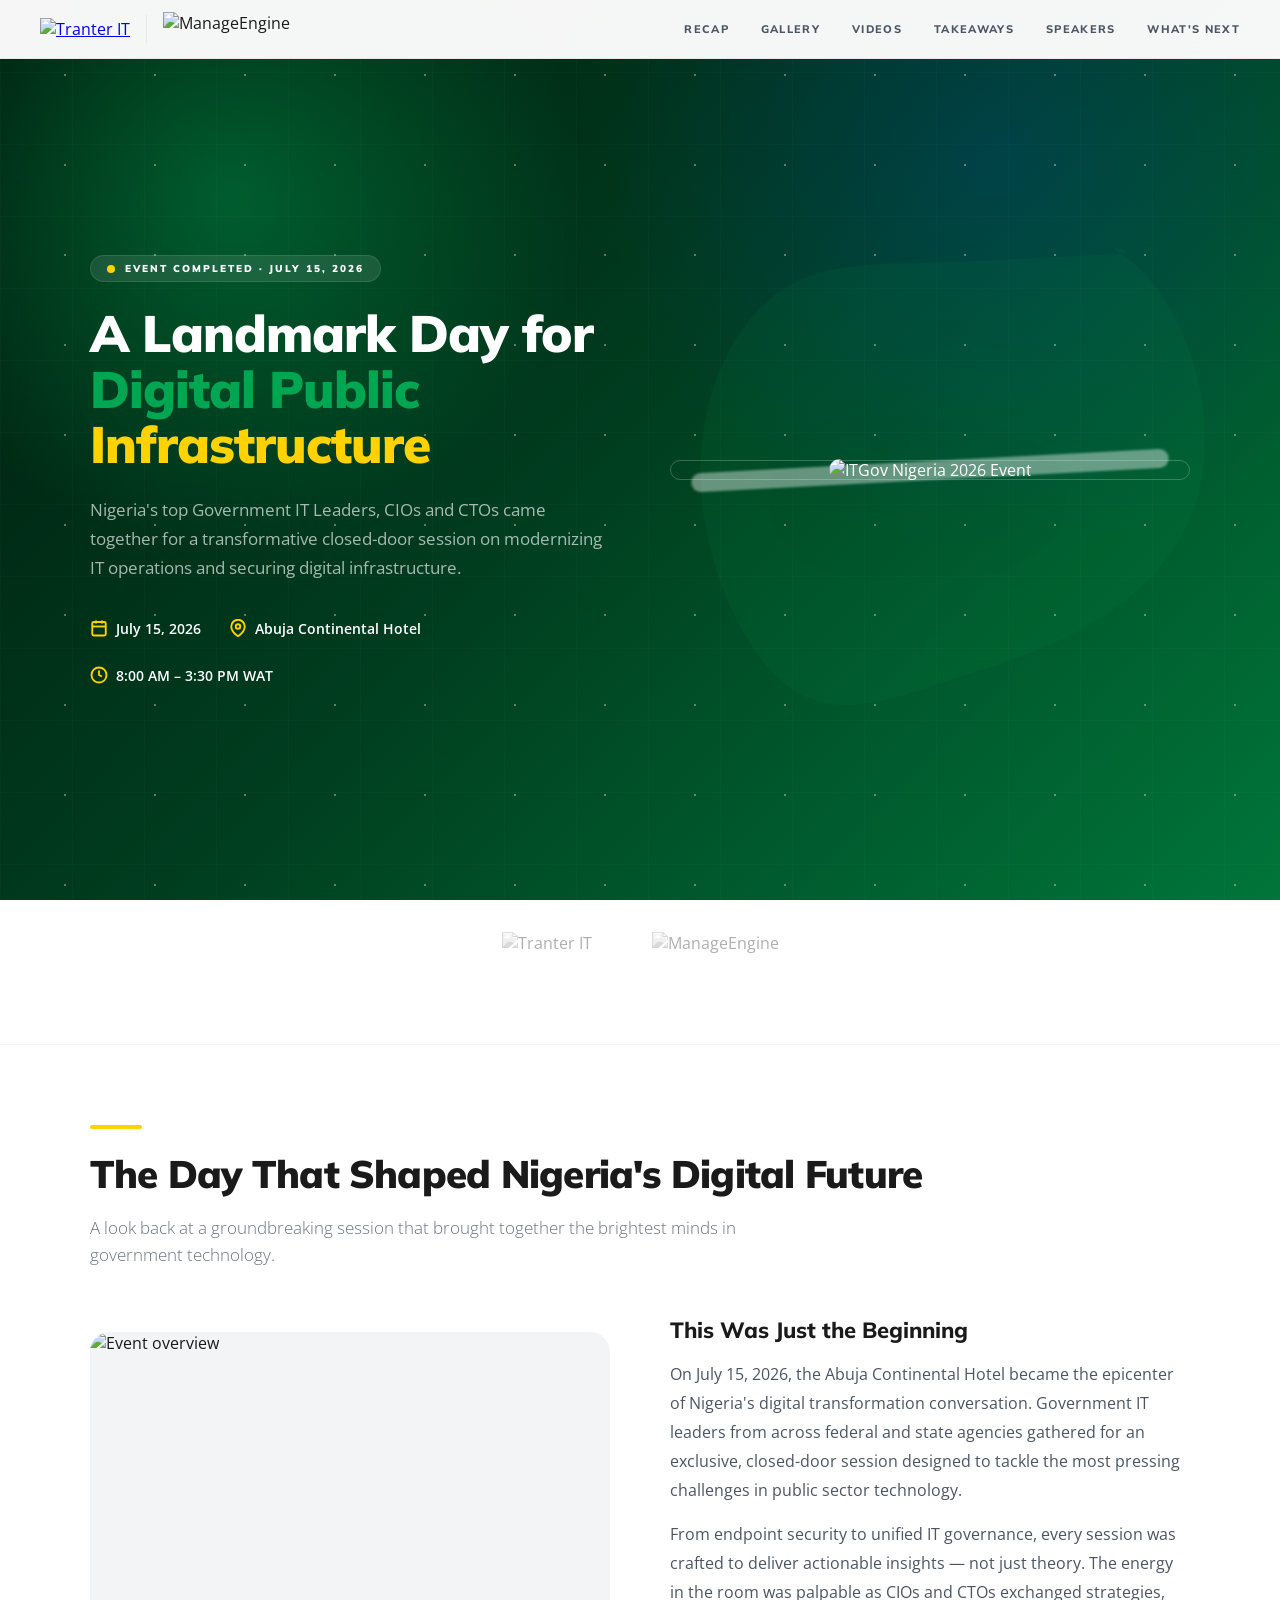
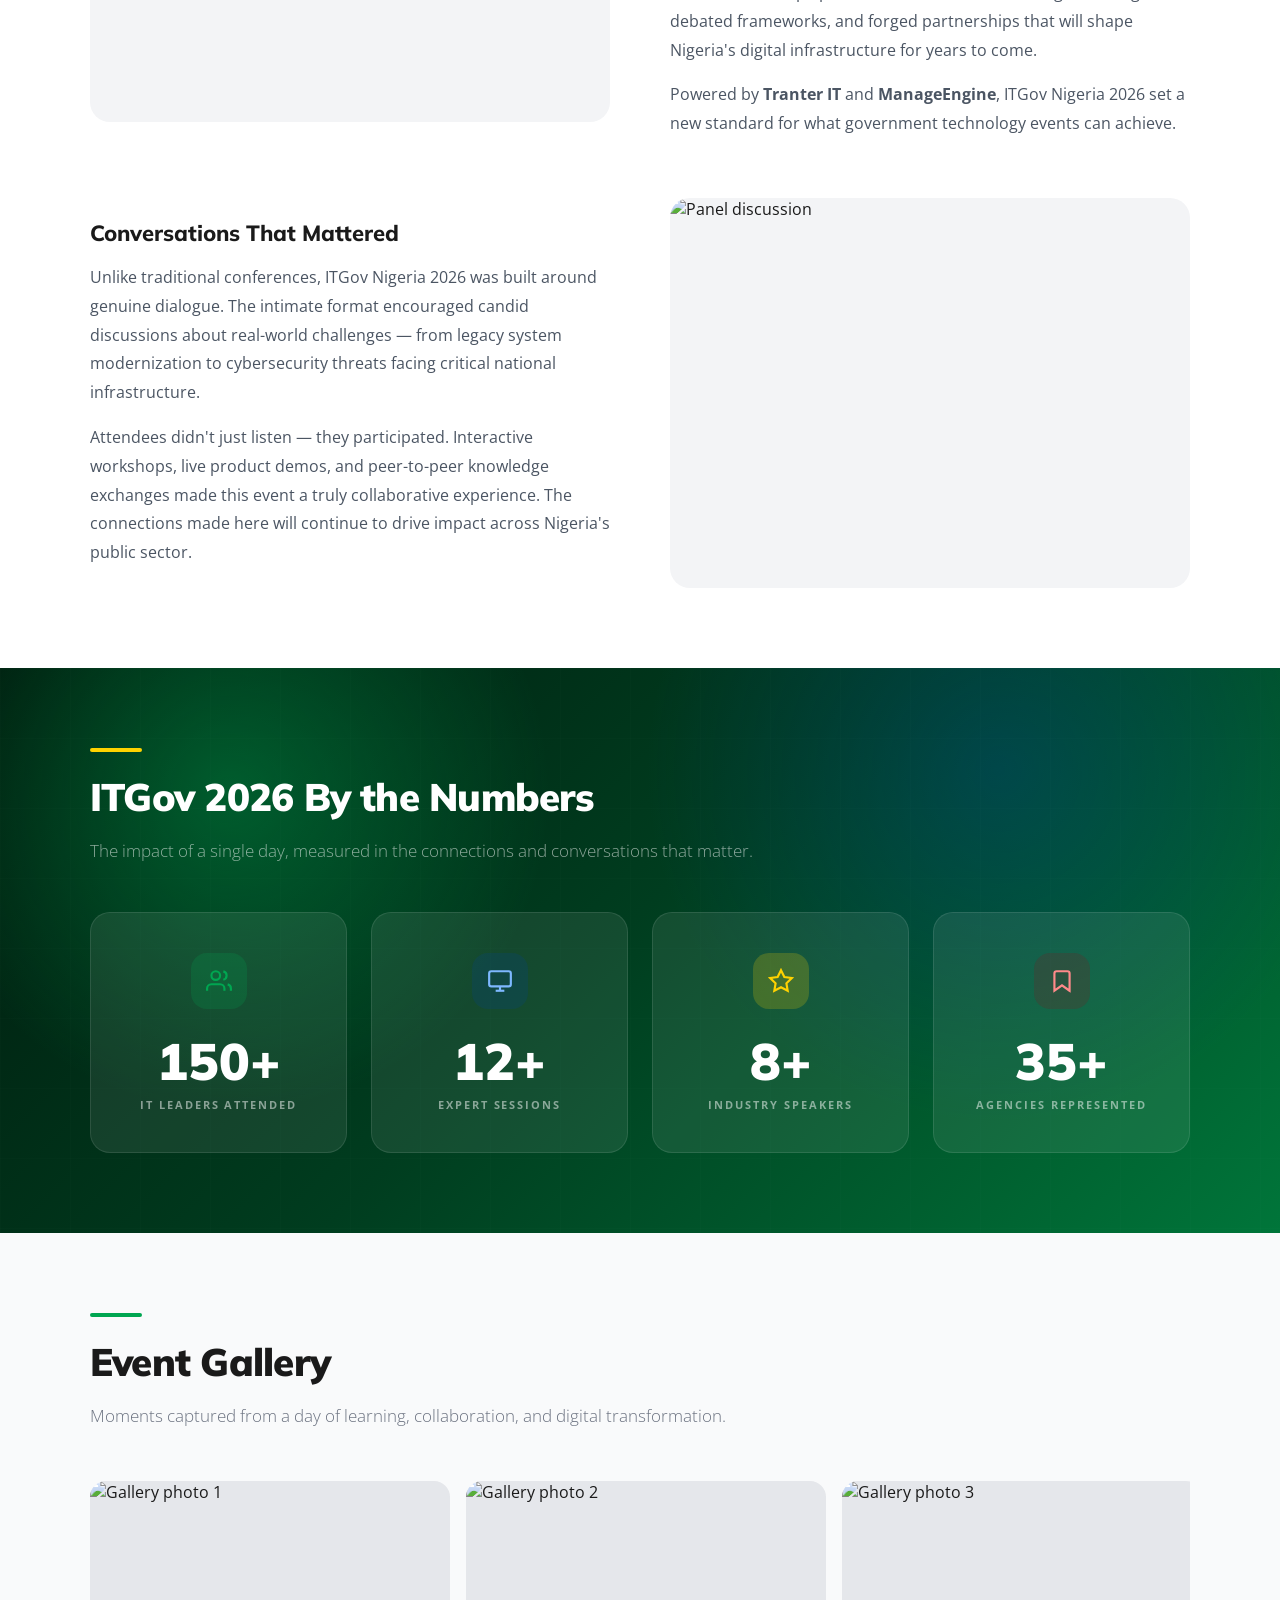
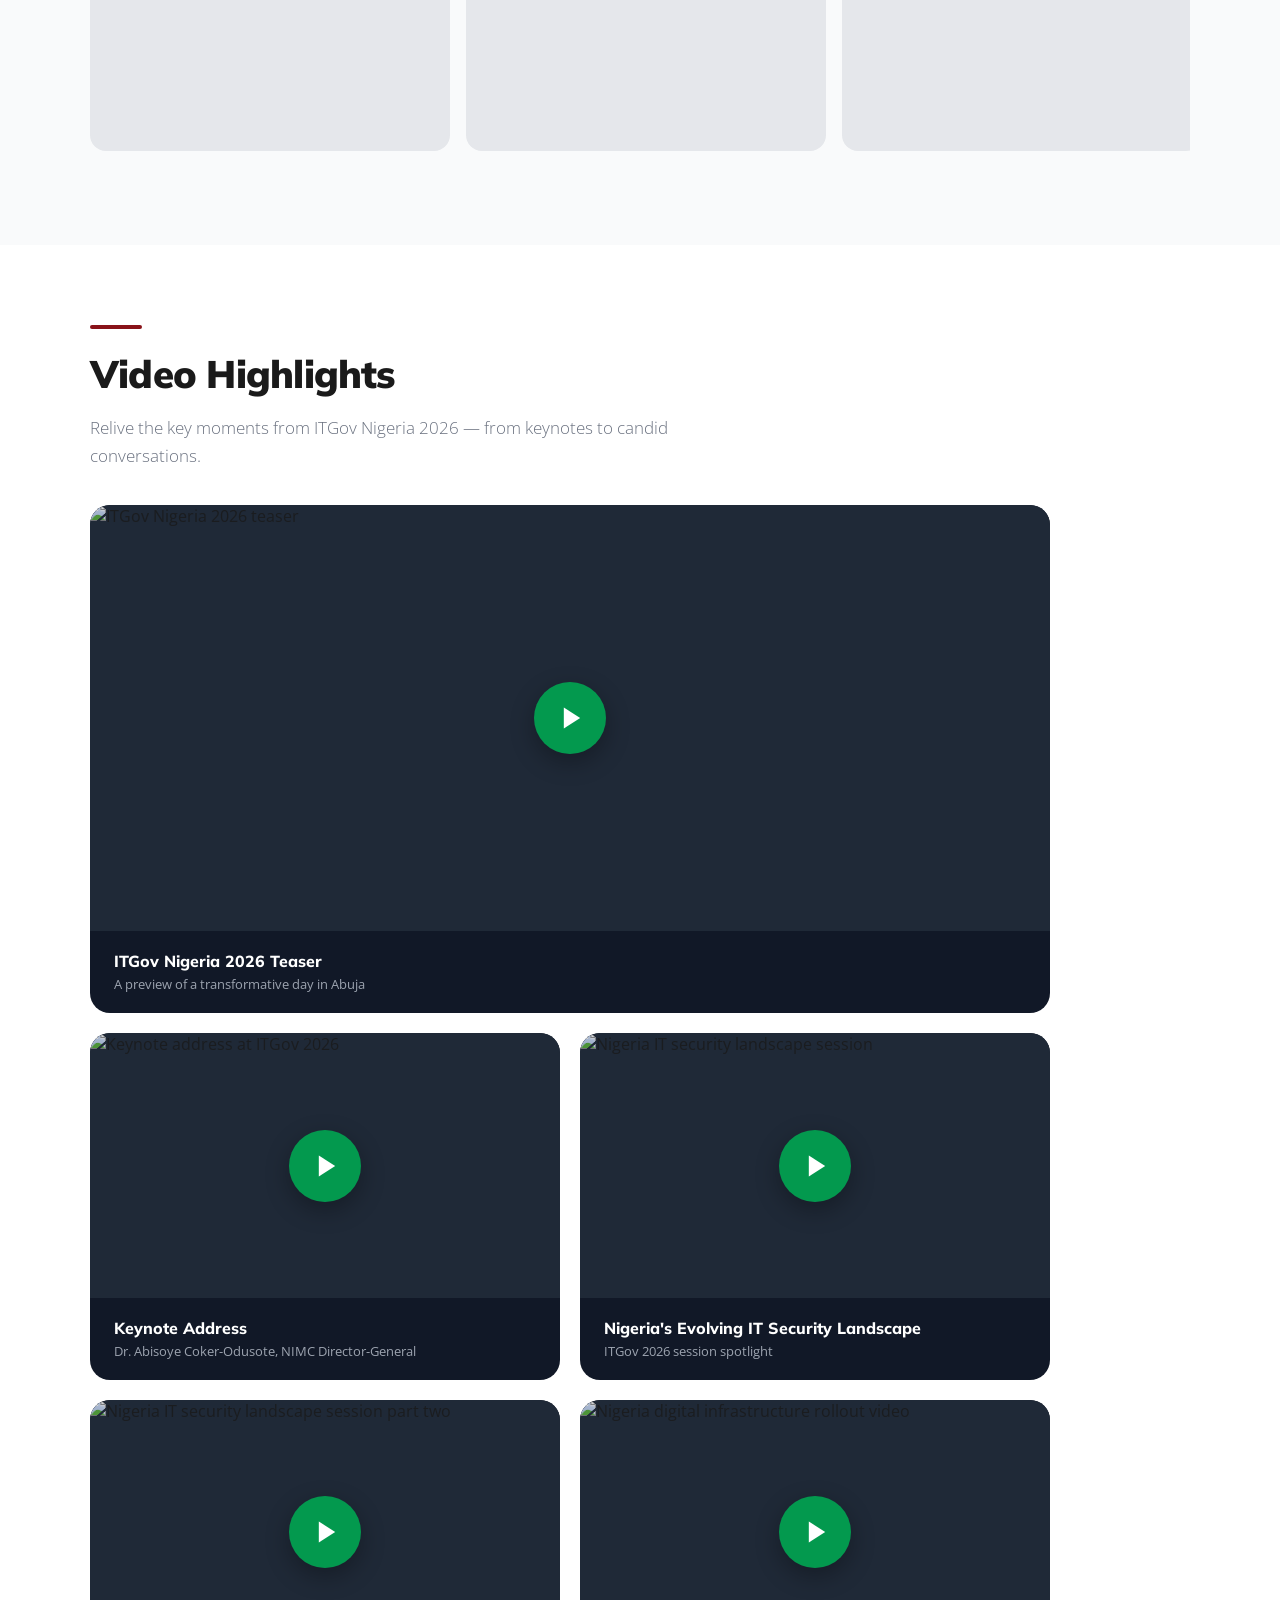
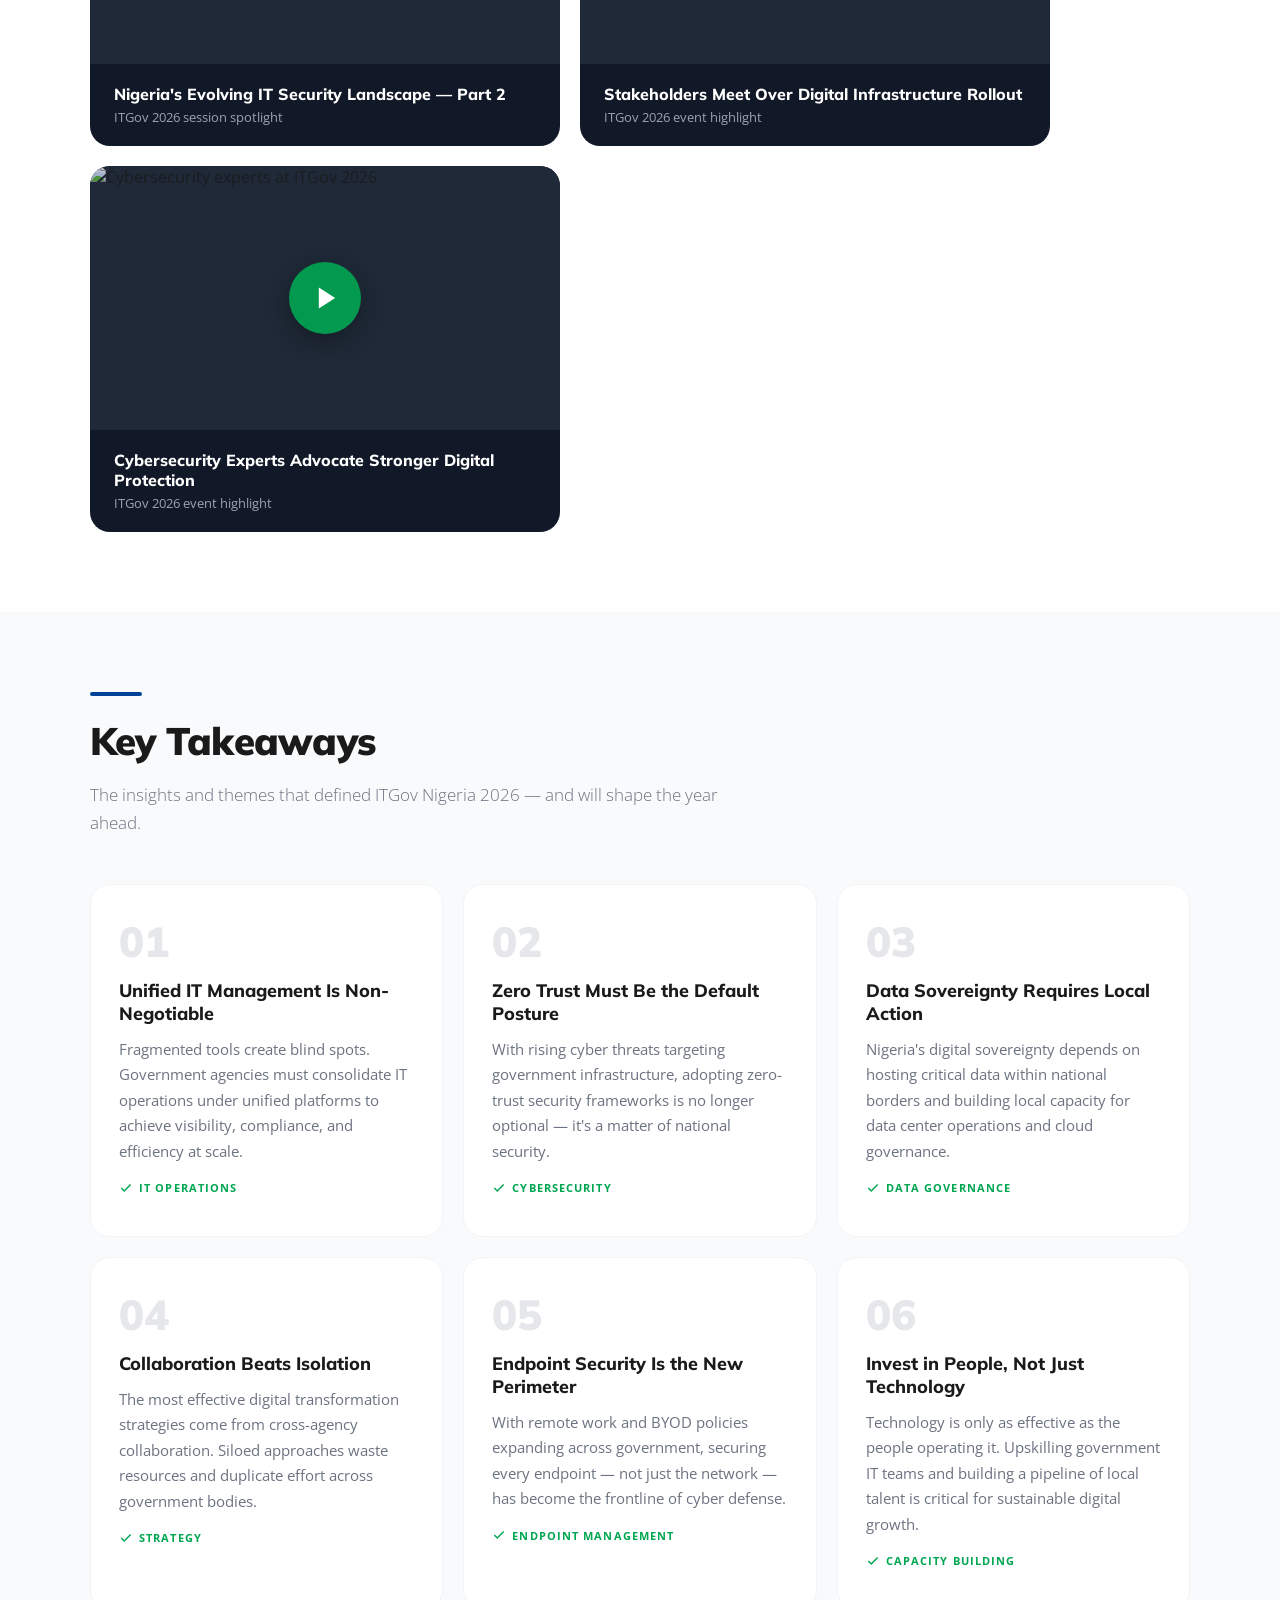
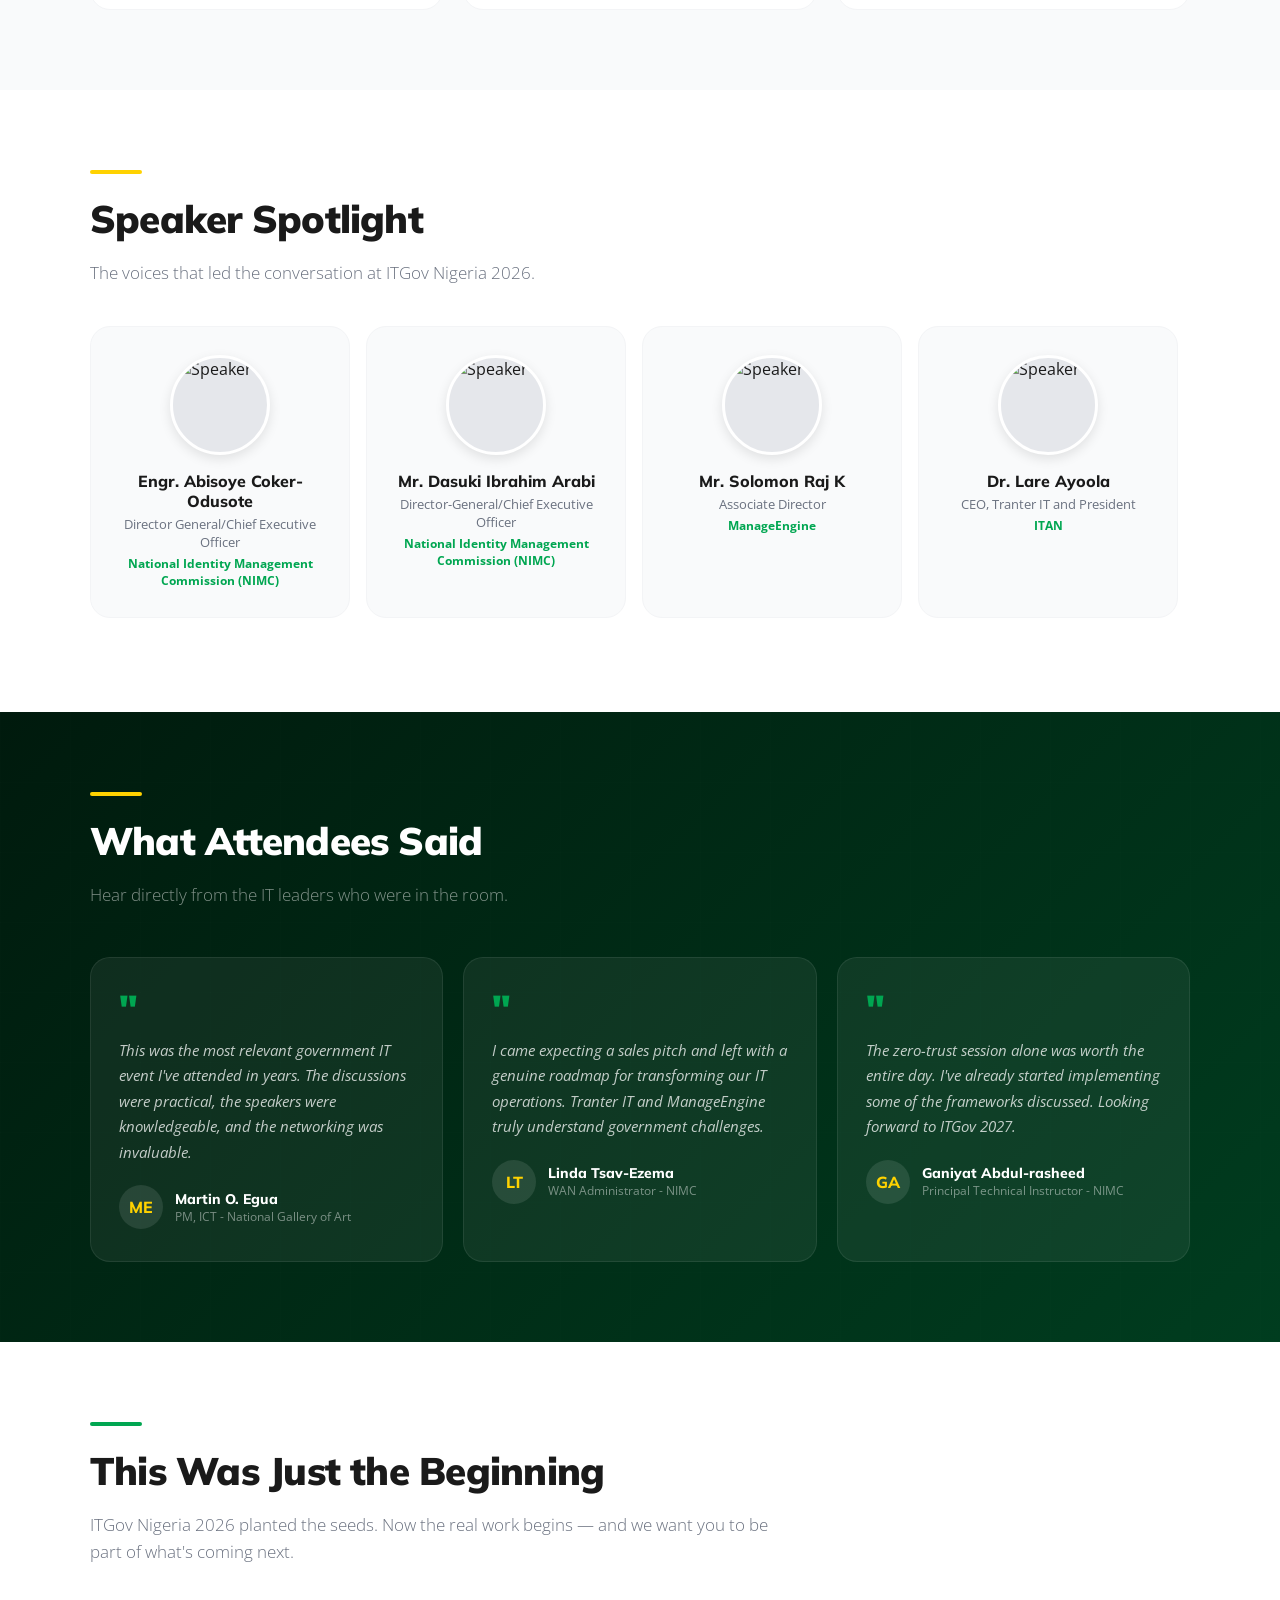
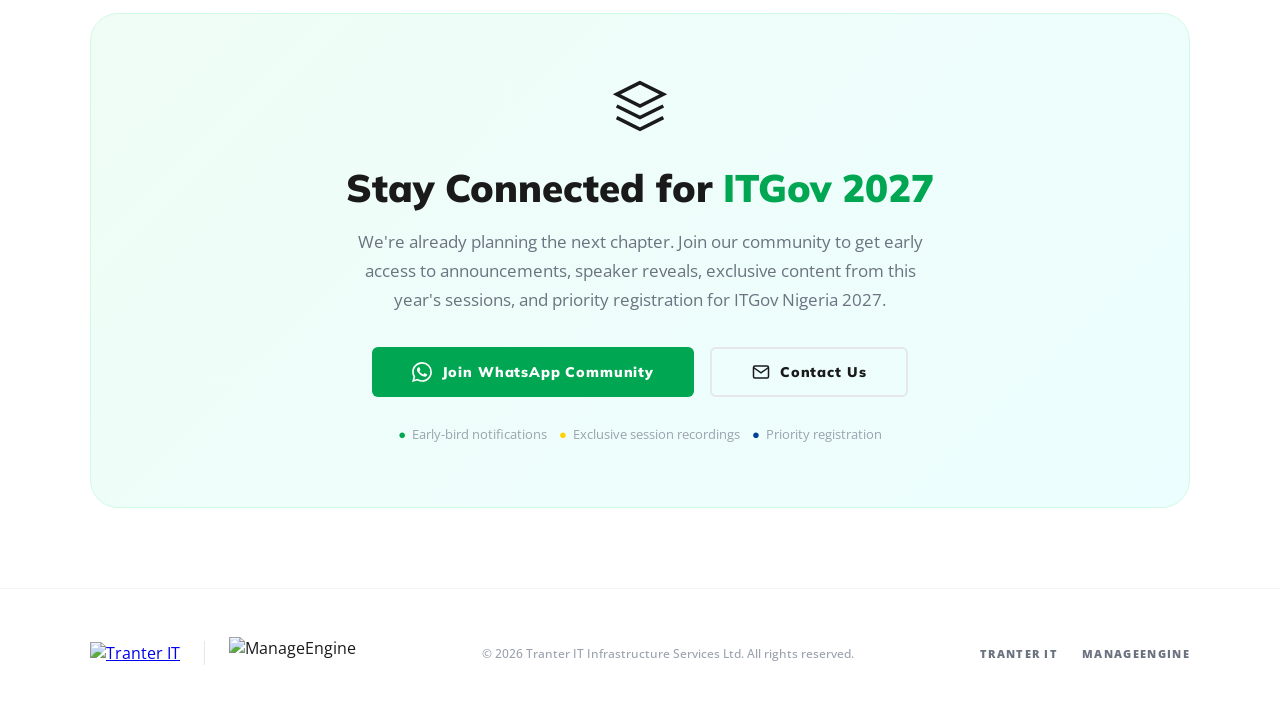
==== index.html @ 6d79cbfc "Update ITGov recap page interactions and responsive layout" ====
<!DOCTYPE html>
<html lang="en">
<head>
    <meta charset="UTF-8">
    <meta name="viewport" content="width=device-width, initial-scale=1.0">
    <title>ITGov Nigeria 2026 — Post-Event Recap | Tranter IT</title>
    <script src="https://cdn.tailwindcss.com"></script>
    <link href="https://fonts.googleapis.com/css2?family=Mulish:wght@300;400;500;600;700;800;900&family=Open+Sans:wght@300;400;600;700&display=swap" rel="stylesheet">
    <style>
        :root {
            --tranter-green: #00A651;
            --tranter-red: #891219;
            --me-blue: #004297;
            --me-yellow: #FFD200;
            --text-dark: #1A1A1A;
            --text-gray: #4B5563;
            --bg-white: #FFFFFF;
        }
        * { box-sizing: border-box; margin: 0; padding: 0; }
        body { font-family: 'Open Sans', sans-serif; background: #fff; color: #1A1A1A; scroll-behavior: smooth; }
        h1,h2,h3,h4,.font-mulish { font-family: 'Mulish', sans-serif; }

        /* NAV */
        .glass-nav { background: rgba(255,255,255,0.96); backdrop-filter: blur(12px); border-bottom: 1px solid rgba(0,0,0,0.06); position: fixed; top: 0; width: 100%; z-index: 50; padding: 12px 40px; display: flex; justify-content: space-between; align-items: center; }
        .nav-logo { display: flex; align-items: center; gap: 16px; }
        .nav-logo img { height: 34px; object-fit: contain; }
        .nav-logo .divider { width: 1px; height: 28px; background: #e5e7eb; }
        .nav-links { display: flex; align-items: center; gap: 32px; }
        .nav-links a { font-family: 'Mulish', sans-serif; font-weight: 800; font-size: 11px; letter-spacing: 0.12em; text-transform: uppercase; color: #4b5563; text-decoration: none; transition: color 0.2s; }
        .nav-links a:hover { color: #00A651; }

        /* HERO */
        .hero { 
            background:
                radial-gradient(circle at 18% 22%, rgba(0,166,81,0.42) 0, rgba(0,166,81,0) 28%),
                radial-gradient(circle at 78% 18%, rgba(0,66,151,0.32) 0, rgba(0,66,151,0) 32%),
                linear-gradient(135deg, #001a0d 0%, #003d1f 48%, #00A651 145%);
            color: #fff; min-height: 100vh; display: flex; align-items: center; padding: 120px 40px 80px; position: relative; overflow: hidden; 
        }
        .hero::after {
            content: "";
            position: absolute;
            inset: 0;
            pointer-events: none;
            opacity: 0.38;
            background-image:
                radial-gradient(circle, rgba(255,255,255,0.9) 1px, transparent 1.5px),
                linear-gradient(rgba(255,255,255,0.05) 1px, transparent 1px),
                linear-gradient(90deg, rgba(255,255,255,0.05) 1px, transparent 1px);
            background-size: 90px 90px, 72px 72px, 72px 72px;
            background-position: 20px 30px, 0 0, 0 0;
        }
        .hero-bg-svg { position: absolute; top: 0; right: 0; width: 50%; height: 100%; opacity: 0.08; pointer-events: none; }
        .hero-inner { max-width: 1100px; margin: 0 auto; width: 100%; display: flex; gap: 60px; align-items: center; position: relative; z-index: 2; }
        .hero-text { flex: 1; }
        .badge { display: inline-flex; align-items: center; gap: 10px; background: rgba(255,255,255,0.1); border: 1px solid rgba(255,255,255,0.1); padding: 6px 16px; border-radius: 999px; margin-bottom: 24px; }
        .badge-dot { width: 8px; height: 8px; background: #FFD200; border-radius: 50%; }
        .badge span { font-family: 'Mulish', sans-serif; font-weight: 900; font-size: 10px; letter-spacing: 0.2em; text-transform: uppercase; }
        .hero h1 { font-family: 'Mulish', sans-serif; font-weight: 900; font-size: clamp(2rem, 4vw, 3.5rem); line-height: 1.08; margin-bottom: 24px; letter-spacing: -0.02em; color: #fff; }
        .hero h1 .green { color: #00A651; }
        .hero h1 .yellow { color: #FFD200; }
        .hero p { font-size: 17px; color: rgba(255,255,255,0.65); line-height: 1.7; margin-bottom: 36px; max-width: 520px; }
        .hero-meta { display: flex; gap: 28px; flex-wrap: wrap; margin-bottom: 0; }
        .hero-meta-item { display: flex; align-items: center; gap: 8px; font-size: 14px; font-weight: 600; }
        .hero-meta-item svg { color: #FFD200; flex-shrink: 0; }
        .hero-gov-visual { flex: 1; display: flex; justify-content: center; align-items: center; position: relative; isolation: isolate; }
        .hero-gov-visual::before { content: ""; position: absolute; inset: 8% 4%; background: rgba(255,255,255,0.4); border-radius: 28px; transform: rotate(-3deg); z-index: -1; filter: blur(1px); }
        .hero-gov-visual::after { content: ""; position: absolute; inset: 3% 0; border: 1px solid rgba(255,255,255,0.22); border-radius: 32px; z-index: -1; }
        .hero-gov-visual img { max-width: 100%; height: auto; display: block; filter: drop-shadow(0 28px 45px rgba(0,0,0,0.35)); border-radius: 16px; }

        /* PARTNER STRIP */
        .partner-strip { padding: 32px 40px; border-bottom: 1px solid #f3f4f6; }
        .partner-strip-inner { max-width: 1100px; margin: 0 auto; display: flex; justify-content: center; align-items: center; gap: 60px; filter: grayscale(1); opacity: 0.35; transition: all 0.6s; }
        .partner-strip-inner:hover { filter: grayscale(0); opacity: 1; }
        .partner-strip-inner img { height: 80px; object-fit: contain; }

        /* SECTIONS */
        section { padding: 80px 40px; }
        .section-inner { max-width: 1100px; margin: 0 auto; }
        .accent-line { width: 52px; height: 4px; background: #FFD200; border-radius: 2px; margin-bottom: 20px; }
        .accent-line.green { background: #00A651; }
        .accent-line.red { background: #891219; }
        .accent-line.blue { background: #004297; }
        .section-title { font-family: 'Mulish', sans-serif; font-weight: 900; font-size: clamp(1.8rem, 3vw, 3rem); letter-spacing: -0.02em; margin-bottom: 16px; }
        .section-sub { font-size: 17px; color: #6b7280; font-weight: 300; line-height: 1.6; max-width: 680px; }

        /* EVENT RECAP */
        #recap { background: #fff; }
        .recap-grid { display: grid; grid-template-columns: 1fr 1fr; gap: 60px; align-items: center; margin-top: 48px; }
        .recap-image { width: 100%; aspect-ratio: 4/3; border-radius: 20px; overflow: hidden; background: #f3f4f6; }
        .recap-image img { width: 100%; height: 100%; object-fit: cover; }
        .recap-text h3 { font-family: 'Mulish', sans-serif; font-weight: 800; font-size: 22px; margin-bottom: 16px; color: #1A1A1A; }
        .recap-text p { font-size: 16px; color: #4b5563; line-height: 1.8; margin-bottom: 16px; }
        .recap-text p:last-child { margin-bottom: 0; }

        /* KEY NUMBERS */
        #key-numbers {
            background:
                radial-gradient(circle at 18% 22%, rgba(0,166,81,0.42) 0, rgba(0,166,81,0) 28%),
                radial-gradient(circle at 78% 18%, rgba(0,66,151,0.32) 0, rgba(0,66,151,0) 32%),
                linear-gradient(135deg, #001a0d 0%, #003d1f 48%, #00A651 145%);
            color: #fff;
            position: relative;
            overflow: hidden;
        }
        #key-numbers::before {
            content: "";
            position: absolute; inset: 0; pointer-events: none; opacity: 0.2;
            background-image:
                linear-gradient(rgba(255,255,255,0.05) 1px,transparent 1px),
                linear-gradient(90deg,rgba(255,255,255,0.05) 1px,transparent 1px);
            background-size: 70px 70px;
        }
        #key-numbers .section-inner { position: relative; z-index: 2; }
        .numbers-grid { display: grid; grid-template-columns: repeat(4, 1fr); gap: 24px; margin-top: 48px; }
        .number-card { background: rgba(255,255,255,0.08); border: 1px solid rgba(255,255,255,0.1); border-radius: 20px; padding: 40px 28px; text-align: center; transition: all 0.4s; }
        .number-card:hover { background: rgba(255,255,255,0.14); transform: translateY(-4px); }
        .number-icon { width: 56px; height: 56px; border-radius: 16px; display: flex; align-items: center; justify-content: center; margin: 0 auto 20px; }
        .number-icon.green { background: rgba(0,166,81,0.2); color: #00A651; }
        .number-icon.blue { background: rgba(0,66,151,0.2); color: #7DB8FF; }
        .number-icon.yellow { background: rgba(255,210,0,0.2); color: #FFD200; }
        .number-icon.red { background: rgba(137,18,25,0.2); color: #FF8A8A; }
        .number-icon svg { width: 26px; height: 26px; }
        .number-val { font-family: 'Mulish', sans-serif; font-weight: 900; font-size: clamp(2.2rem, 4vw, 3.5rem); margin-bottom: 4px; }
        .number-val.green,
        .number-val.blue,
        .number-val.yellow,
        .number-val.red { color: #fff; }
        .number-label { font-size: 11px; font-weight: 700; letter-spacing: 0.18em; text-transform: uppercase; color: rgba(255,255,255,0.5); }

        /* PHOTO GALLERY */
        #gallery { background: #f9fafb; }
        .gallery-grid { display: flex; gap: 16px; margin-top: 48px; overflow-x: auto; scroll-snap-type: x mandatory; scrollbar-width: none; padding: 4px 2px 14px; overscroll-behavior-x: contain; }
        .gallery-grid::-webkit-scrollbar { display: none; }
        .gallery-item { flex: 0 0 min(84vw, 360px); aspect-ratio: 4/3; scroll-snap-align: start; border-radius: 16px; overflow: hidden; background: #e5e7eb; cursor: pointer; transition: all 0.4s; position: relative; }
        .gallery-item:hover { transform: scale(1.02); box-shadow: 0 16px 40px rgba(0,0,0,0.12); }
        .gallery-item.tall { aspect-ratio: 4/3; }
        .gallery-item img { width: 100%; height: 100%; object-fit: cover; transition: transform 0.6s; }
        .gallery-item:hover img { transform: scale(1.05); }
        .gallery-overlay { position: absolute; inset: 0; background: linear-gradient(transparent 60%, rgba(0,0,0,0.5)); opacity: 0; transition: opacity 0.3s; display: flex; align-items: flex-end; padding: 20px; }
        .gallery-item:hover .gallery-overlay { opacity: 1; }
        .gallery-overlay span { color: #fff; font-family: 'Mulish', sans-serif; font-weight: 700; font-size: 13px; }

        /* VIDEO HIGHLIGHTS */
        #videos { background: #fff; }
        .videos-grid { display: grid; grid-template-columns: 1fr 1fr; gap: 20px; margin-top: 36px; max-width: 960px; }
        .video-card { border-radius: 20px; overflow: hidden; background: #111827; position: relative; cursor: pointer; transition: all 0.4s; }
        .video-card:hover { transform: translateY(-4px); box-shadow: 0 20px 50px rgba(0,0,0,0.15); }
        .video-thumb { width: 100%; aspect-ratio: 16/9; background: #1f2937; position: relative; overflow: hidden; }
        .video-thumb img { width: 100%; height: 100%; object-fit: cover; opacity: 0.8; transition: opacity 0.3s; }
        .video-card:hover .video-thumb img { opacity: 1; }
        .play-btn { position: absolute; top: 50%; left: 50%; transform: translate(-50%,-50%); width: 72px; height: 72px; background: rgba(0,166,81,0.9); border-radius: 50%; display: flex; align-items: center; justify-content: center; transition: all 0.3s; box-shadow: 0 8px 24px rgba(0,0,0,0.3); }
        .play-btn svg { width: 28px; height: 28px; color: #fff; margin-left: 3px; }
        .video-card:hover .play-btn { background: #00A651; transform: translate(-50%,-50%) scale(1.1); }
        .video-info { padding: 20px 24px; }
        .video-info h4 { font-family: 'Mulish', sans-serif; font-weight: 800; font-size: 16px; color: #fff; margin-bottom: 4px; }
        .video-info p { font-size: 13px; color: #9ca3af; }
        .video-card.featured { grid-column: span 2; }
        .video-card.featured .video-thumb { aspect-ratio: 18/8; }

        /* KEY TAKEAWAYS */
        #takeaways { background: #f9fafb; }
        .takeaways-grid { display: grid; grid-template-columns: repeat(3, 1fr); gap: 24px; margin-top: 48px; }
        .takeaway-card { background: #fff; border-radius: 20px; padding: 36px 28px; border: 1px solid #f3f4f6; transition: all 0.4s; }
        .takeaway-card:hover { box-shadow: 0 16px 40px rgba(0,0,0,0.06); transform: translateY(-4px); }
        .takeaway-num { font-family: 'Mulish', sans-serif; font-weight: 900; font-size: 42px; color: #e5e7eb; margin-bottom: 16px; line-height: 1; }
        .takeaway-card:hover .takeaway-num { color: #00A651; }
        .takeaway-card h4 { font-family: 'Mulish', sans-serif; font-weight: 800; font-size: 18px; margin-bottom: 12px; color: #1A1A1A; }
        .takeaway-card p { font-size: 15px; color: #6b7280; line-height: 1.7; }
        .takeaway-tag { display: inline-flex; align-items: center; gap: 6px; margin-top: 16px; font-size: 11px; font-weight: 700; letter-spacing: 0.1em; text-transform: uppercase; color: #00A651; }
        .takeaway-tag svg { width: 14px; height: 14px; }

        /* SPEAKER SPOTLIGHT */
        #speakers { background: #fff; }
        .speakers-grid { display: flex; gap: 16px; margin-top: 36px; overflow-x: auto; scroll-snap-type: x mandatory; scrollbar-width: none; padding: 4px 2px 14px; overscroll-behavior-x: contain; }
        .speakers-grid::-webkit-scrollbar { display: none; }
        .speaker-card { flex: 0 0 min(78vw, 260px); scroll-snap-align: start; text-align: center; padding: 28px 18px; border-radius: 20px; background: #f9fafb; border: 1px solid #f3f4f6; transition: all 0.4s; }
        .speaker-card:hover { background: #fff; box-shadow: 0 16px 40px rgba(0,0,0,0.06); transform: translateY(-4px); }
        .speaker-photo { width: 100px; height: 100px; border-radius: 50%; margin: 0 auto 16px; overflow: hidden; background: #e5e7eb; border: 3px solid #fff; box-shadow: 0 4px 12px rgba(0,0,0,0.1); }
        .speaker-photo img { width: 100%; height: 100%; object-fit: cover; }
        .speaker-photo .initials { width: 100%; height: 100%; display: flex; align-items: center; justify-content: center; font-family: 'Mulish', sans-serif; font-weight: 900; font-size: 28px; color: #fff; }
        .speaker-photo--placeholder { display: flex; align-items: center; justify-content: center; background: linear-gradient(135deg, #e8f5e9, #d1fae5); color: #15803d; }
        .speaker-photo--placeholder svg { width: 46px; height: 46px; }
        .speaker-card h4 { font-family: 'Mulish', sans-serif; font-weight: 800; font-size: 16px; margin-bottom: 4px; }
        .speaker-card .role { font-size: 13px; color: #6b7280; line-height: 1.4; }
        .speaker-card .org { font-size: 12px; color: #00A651; font-weight: 700; margin-top: 4px; }

        /* TESTIMONIALS */
        #testimonials {
            background: linear-gradient(135deg, #001a0d 0%, #003d1f 100%);
            color: #fff;
            position: relative;
            overflow: hidden;
        }
        #testimonials::before {
            content: "";
            position: absolute; inset: 0; pointer-events: none; opacity: 0.15;
            background-image:
                linear-gradient(rgba(255,255,255,0.05) 1px,transparent 1px),
                linear-gradient(90deg,rgba(255,255,255,0.05) 1px,transparent 1px);
            background-size: 70px 70px;
        }
        #testimonials .section-inner { position: relative; z-index: 2; }
        .testimonials-grid { display: grid; grid-template-columns: repeat(3, 1fr); gap: 24px; margin-top: 48px; }
        .testimonial-card { background: rgba(255,255,255,0.06); border: 1px solid rgba(255,255,255,0.08); border-radius: 20px; padding: 32px 28px; transition: all 0.4s; }
        .testimonial-card:hover { background: rgba(255,255,255,0.1); transform: translateY(-4px); }
        .testimonial-quote { font-size: 36px; color: #00A651; font-family: 'Mulish', sans-serif; font-weight: 900; line-height: 1; margin-bottom: 12px; }
        .testimonial-card p { font-size: 15px; color: rgba(255,255,255,0.75); line-height: 1.7; margin-bottom: 20px; font-style: italic; }
        .testimonial-author { display: flex; align-items: center; gap: 12px; }
        .testimonial-avatar { width: 44px; height: 44px; border-radius: 50%; background: rgba(255,255,255,0.1); display: flex; align-items: center; justify-content: center; font-family: 'Mulish', sans-serif; font-weight: 800; font-size: 16px; color: #FFD200; flex-shrink: 0; overflow: hidden; }
        .testimonial-avatar img { width: 100%; height: 100%; object-fit: cover; }
        .testimonial-avatar .initials { display: inline-flex; width: 100%; height: 100%; align-items: center; justify-content: center; }
        .testimonial-name { font-family: 'Mulish', sans-serif; font-weight: 800; font-size: 14px; color: #fff; }
        .testimonial-role { font-size: 12px; color: rgba(255,255,255,0.45); }

        /* CTA / WHAT'S NEXT */
        #whats-next { background: #fff; }
        .cta-card {
            background: linear-gradient(135deg, #f0fdf6 0%, #ecfeff 100%);
            border: 1px solid #d1fae5;
            border-radius: 28px;
            padding: 64px 48px;
            text-align: center;
            margin-top: 48px;
        }
        .cta-card h3 { font-family: 'Mulish', sans-serif; font-weight: 900; font-size: clamp(1.6rem, 3vw, 2.5rem); margin-bottom: 16px; color: #1A1A1A; }
        .cta-card p { font-size: 17px; color: #6b7280; line-height: 1.7; max-width: 600px; margin: 0 auto 32px; }
        .cta-buttons { display: flex; justify-content: center; gap: 16px; flex-wrap: wrap; }
        .btn-green { background: #00A651; color: #fff; padding: 14px 40px; border-radius: 6px; font-family: 'Mulish', sans-serif; font-weight: 900; font-size: 14px; letter-spacing: 0.06em; display: inline-flex; align-items: center; gap: 10px; transition: all 0.3s; border: none; cursor: pointer; text-decoration: none; }
        .btn-green:hover { filter: brightness(1.1); transform: translateY(-2px); box-shadow: 0 10px 20px rgba(0,166,81,0.3); }
        .btn-outline { background: transparent; color: #1A1A1A; padding: 14px 40px; border-radius: 6px; font-family: 'Mulish', sans-serif; font-weight: 900; font-size: 14px; letter-spacing: 0.06em; display: inline-flex; align-items: center; gap: 10px; transition: all 0.3s; border: 2px solid #e5e7eb; cursor: pointer; text-decoration: none; }
        .btn-outline:hover { border-color: #00A651; color: #00A651; transform: translateY(-2px); }

        /* FOOTER */
        footer { padding: 48px 40px; border-top: 1px solid #f3f4f6; }
        .footer-inner { max-width: 1100px; margin: 0 auto; display: flex; justify-content: space-between; align-items: center; flex-wrap: wrap; gap: 20px; }
        .footer-logos { display: flex; align-items: center; gap: 24px; }
        .footer-logos img { height: 32px; object-fit: contain; }
        .footer-logos .div { width: 1px; height: 24px; background: #e5e7eb; }
        .footer-copy { font-size: 12px; color: #9ca3af; font-weight: 500; }
        .footer-links { display: flex; gap: 24px; }
        .footer-links a { font-size: 11px; font-weight: 800; letter-spacing: 0.12em; text-transform: uppercase; color: #6b7280; text-decoration: none; }
        .footer-links a:hover { color: #891219; }

        /* LIGHTBOX */
        .lightbox-overlay { display: none; position: fixed; inset: 0; background: rgba(0,0,0,0.9); z-index: 9999; align-items: center; justify-content: center; padding: 40px; }
        .lightbox-overlay.active { display: flex; }
        .lightbox-overlay img { max-width: 90%; max-height: 85vh; object-fit: contain; border-radius: 12px; }
        .lightbox-close { position: absolute; top: 20px; right: 20px; width: 44px; height: 44px; background: rgba(255,255,255,0.1); border: none; border-radius: 50%; cursor: pointer; display: flex; align-items: center; justify-content: center; transition: background 0.2s; }
        .lightbox-close:hover { background: rgba(255,255,255,0.2); }
        .lightbox-close svg { color: #fff; }

        /* YOUTUBE VIDEO MODAL */
        .video-modal { display: none; position: fixed; inset: 0; z-index: 10000; align-items: center; justify-content: center; padding: 24px; background: rgba(0,0,0,.88); }
        .video-modal.active { display: flex; }
        .video-modal__dialog { position: relative; width: min(100%, 1100px); aspect-ratio: 16 / 9; background: #000; box-shadow: 0 24px 80px rgba(0,0,0,.45); }
        .video-modal__dialog iframe { display: block; width: 100%; height: 100%; border: 0; }
        .video-modal__close { position: absolute; z-index: 1; top: -48px; right: 0; width: 40px; height: 40px; border: 0; border-radius: 50%; background: rgba(255,255,255,.15); color: #fff; cursor: pointer; font-size: 28px; line-height: 1; }
        .video-modal__close:hover { background: rgba(255,255,255,.28); }

        /* RESPONSIVE */
        @media (max-width: 900px) {
            .glass-nav { padding: 12px 20px; }
            .nav-links { display: none; }
            section { padding: 60px 20px; }
            .hero { padding: 100px 20px 60px; }
            .hero-inner { flex-direction: column; }
            .hero-gov-visual { margin-top: 20px; }
            .recap-grid { grid-template-columns: 1fr; gap: 32px; }
            .numbers-grid { grid-template-columns: 1fr 1fr; }
            .gallery-grid { grid-template-columns: none; }
            .videos-grid { grid-template-columns: 1fr; }
            .video-card.featured { grid-column: span 1; }
            .video-card.featured .video-thumb { aspect-ratio: 16/9; }
            .video-modal { padding: 20px; }
            .takeaways-grid { grid-template-columns: 1fr; }
            .speakers-grid { grid-template-columns: none; }
            .testimonials-grid { grid-template-columns: 1fr; }
            .footer-inner { flex-direction: column; text-align: center; }
            .footer-logos { justify-content: center; }
            .partner-strip { padding: 28px 20px; }
            .partner-strip-inner { gap: 32px; flex-wrap: wrap; }
            .partner-strip-inner img { height: 40px; }
        }
        @media (max-width: 600px) {
            .numbers-grid { grid-template-columns: 1fr; }
            .gallery-grid { grid-template-columns: none; }
            .gallery-item.tall { aspect-ratio: 4/3; }
            .speakers-grid { grid-template-columns: none; }
            .cta-card { padding: 40px 24px; }
            .hero-meta { flex-direction: column; gap: 12px; }
        }

        /* MOBILE-FIRST DEFAULTS */
        .glass-nav { padding: 12px 20px; }
        .nav-links { display: none; }
        section { padding: 60px 20px; }
        .hero { padding: 100px 20px 60px; }
        .hero-inner { flex-direction: column; }
        .hero-gov-visual { margin-top: 20px; }
        .recap-grid, .numbers-grid, .videos-grid, .takeaways-grid, .testimonials-grid { grid-template-columns: 1fr; }
        .recap-grid { gap: 32px; }
        .video-card.featured { grid-column: span 1; }
        .video-card.featured .video-thumb { aspect-ratio: 16/9; }
        .takeaways-grid, .testimonials-grid { gap: 20px; }
        .footer-inner { flex-direction: column; text-align: center; }
        .footer-logos { justify-content: center; }
        .partner-strip { padding: 28px 20px; }
        .partner-strip-inner { gap: 32px; flex-wrap: wrap; }
        .partner-strip-inner img { height: 40px; }
        .cta-card { padding: 40px 24px; }
        .hero-meta { flex-direction: column; gap: 12px; }

        @media (min-width: 601px) {
            .numbers-grid { grid-template-columns: repeat(2, 1fr); }
            .takeaways-grid { grid-template-columns: repeat(2, 1fr); }
            .testimonials-grid { grid-template-columns: repeat(2, 1fr); }
        }

        @media (min-width: 901px) {
            .glass-nav { padding: 12px 40px; }
            .nav-links { display: flex; }
            section { padding: 80px 40px; }
            .hero { padding: 120px 40px 80px; }
            .hero-inner { flex-direction: row; }
            .hero-gov-visual { margin-top: 0; }
            .recap-grid { grid-template-columns: 1fr 1fr; gap: 60px; }
            .numbers-grid { grid-template-columns: repeat(4, 1fr); }
            .videos-grid { grid-template-columns: 1fr 1fr; }
            .video-card.featured { grid-column: span 2; }
            .video-card.featured .video-thumb { aspect-ratio: 18/8; }
            .takeaways-grid { grid-template-columns: repeat(3, 1fr); }
            .testimonials-grid { grid-template-columns: repeat(3, 1fr); }
            .footer-inner { flex-direction: row; text-align: left; }
            .partner-strip { padding: 32px 40px; }
            .partner-strip-inner { gap: 60px; flex-wrap: nowrap; }
            .partner-strip-inner img { height: 80px; }
            .cta-card { padding: 64px 48px; }
            .hero-meta { flex-direction: row; gap: 28px; }
        }

        /* Scroll animations */
        .fade-up { opacity: 0; transform: translateY(30px); transition: all 0.7s ease; }
        .fade-up.visible { opacity: 1; transform: translateY(0); }
    </style>
</head>
<body>

<!-- NAV -->
<nav class="glass-nav">
    <div class="nav-logo">
        <a href="https://tranter-it.com/" target="_blank" rel="noopener noreferrer">
            <img src="https://tranter-it.com/wp-content/uploads/2026/02/TRANTER-LOGO1-1-1-e1775125547429.png" alt="Tranter IT">
        </a>
        <div class="divider"></div>
        <img src="https://tranter-it.com/wp-content/uploads/2026/04/manage-engine-logo.png" alt="ManageEngine">
    </div>
    <div class="nav-links">
        <a href="#recap">Recap</a>
        <a href="#gallery">Gallery</a>
        <a href="#videos">Videos</a>
        <a href="#takeaways">Takeaways</a>
        <a href="#speakers">Speakers</a>
        <a href="#whats-next">What's Next</a>
    </div>
</nav>

<!-- HERO -->
<section class="hero">
    <svg class="hero-bg-svg" viewBox="0 0 200 200" xmlns="http://www.w3.org/2000/svg">
        <path fill="#00A651" d="M47.1,-63.4C60.1,-56.3,69.1,-41.1,73.5,-25.1C77.9,-9.1,77.7,7.8,71.7,21.8C65.7,35.8,53.9,46.9,40.4,54.7C26.9,62.5,11.7,67,-3.7,72.1C-19.1,77.2,-34.7,82.9,-47.5,77.4C-60.3,71.9,-70.3,55.2,-75.9,38.1C-81.5,21,-82.7,3.5,-78.9,-12.7C-75.1,-28.9,-66.3,-43.8,-53.9,-51.1C-41.5,-58.4,-25.5,-58.1,-10.1,-58.5C5.3,-58.9,20.6,-59.9,34.1,-60.5C47.6,-61.1,59.3,-61.3,47.1,-63.4Z" transform="translate(100 100)"/>
    </svg>
    <div class="hero-inner">
        <div class="hero-text">
            <div class="badge">
                <div class="badge-dot"></div>
                <span>Event Completed · July 15, 2026</span>
            </div>
            <h1>A Landmark Day for<br><span class="green">Digital Public</span><br><span class="yellow">Infrastructure</span></h1>
            <p>Nigeria's top Government IT Leaders, CIOs and CTOs came together for a transformative closed-door session on modernizing IT operations and securing digital infrastructure.</p>
            <div class="hero-meta">
                <div class="hero-meta-item">
                    <svg width="18" height="18" viewBox="0 0 24 24" fill="none" stroke="currentColor" stroke-width="2.5"><rect x="3" y="4" width="18" height="18" rx="2"/><line x1="16" y1="2" x2="16" y2="6"/><line x1="8" y1="2" x2="8" y2="6"/><line x1="3" y1="10" x2="21" y2="10"/></svg>
                    <span>July 15, 2026</span>
                </div>
                <div class="hero-meta-item">
                    <svg width="18" height="18" viewBox="0 0 24 24" fill="none" stroke="currentColor" stroke-width="2.5"><path d="M21 10c0 7-9 13-9 13s-9-6-9-13a9 9 0 0118 0z"/><circle cx="12" cy="10" r="3"/></svg>
                    <span>Abuja Continental Hotel</span>
                </div>
                <div class="hero-meta-item">
                    <svg width="18" height="18" viewBox="0 0 24 24" fill="none" stroke="currentColor" stroke-width="2.5"><circle cx="12" cy="12" r="10"/><polyline points="12 6 12 12 16 14"/></svg>
                    <span>8:00 AM – 3:30 PM WAT</span>
                </div>
            </div>
        </div>
        <div class="hero-gov-visual">
            <!-- REPLACE: Hero event photo -->
            <img src="https://byh.yjc.mybluehost.me/website_44c9bbcd/wp-content/uploads/2026/08/235_ITGOV-2026_150726-scaled.jpg" alt="ITGov Nigeria 2026 Event">
        </div>
    </div>
</section>

<!-- PARTNER STRIP -->
<div class="partner-strip">
    <div class="partner-strip-inner">
        <img src="https://tranter-it.com/wp-content/uploads/2026/02/TRANTER-LOGO1-1-1-e1775125547429.png" alt="Tranter IT">
        <img src="https://tranter-it.com/wp-content/uploads/2026/04/manage-engine-logo.png" alt="ManageEngine">
    </div>
</div>

<!-- EVENT RECAP -->
<section id="recap" class="fade-up">
    <div class="section-inner">
        <div class="accent-line"></div>
        <h2 class="section-title">The Day That Shaped Nigeria's Digital Future</h2>
        <p class="section-sub">A look back at a groundbreaking session that brought together the brightest minds in government technology.</p>

        <div class="recap-grid" style="margin-top:48px;">
            <div class="recap-image">
                <!-- REPLACE: Recap photo 1 -->
                <img src="https://byh.yjc.mybluehost.me/website_44c9bbcd/wp-content/uploads/2026/08/247_ITGOV-2026_150726-scaled.jpg" alt="Event overview">
            </div>
            <div class="recap-text">
                <h3>This Was Just the Beginning</h3>
                <p>On July 15, 2026, the Abuja Continental Hotel became the epicenter of Nigeria's digital transformation conversation. Government IT leaders from across federal and state agencies gathered for an exclusive, closed-door session designed to tackle the most pressing challenges in public sector technology.</p>
                <p>From endpoint security to unified IT governance, every session was crafted to deliver actionable insights — not just theory. The energy in the room was palpable as CIOs and CTOs exchanged strategies, debated frameworks, and forged partnerships that will shape Nigeria's digital infrastructure for years to come.</p>
                <p>Powered by <strong>Tranter IT</strong> and <strong>ManageEngine</strong>, ITGov Nigeria 2026 set a new standard for what government technology events can achieve.</p>
            </div>
        </div>

        <div class="recap-grid" style="margin-top:60px;">
            <div class="recap-text">
                <h3>Conversations That Mattered</h3>
                <p>Unlike traditional conferences, ITGov Nigeria 2026 was built around genuine dialogue. The intimate format encouraged candid discussions about real-world challenges — from legacy system modernization to cybersecurity threats facing critical national infrastructure.</p>
                <p>Attendees didn't just listen — they participated. Interactive workshops, live product demos, and peer-to-peer knowledge exchanges made this event a truly collaborative experience. The connections made here will continue to drive impact across Nigeria's public sector.</p>
            </div>
            <div class="recap-image">
                <!-- REPLACE: Recap photo 2 -->
                <img src="https://byh.yjc.mybluehost.me/website_44c9bbcd/wp-content/uploads/2026/08/387_ITGOV-2026_150726-scaled.jpg" alt="Panel discussion">
            </div>
        </div>
    </div>
</section>

<!-- KEY NUMBERS -->
<section id="key-numbers" class="fade-up">
    <div class="section-inner">
        <div class="accent-line" style="background:#FFD200;"></div>
        <h2 class="section-title" style="color:#fff;">ITGov 2026 By the Numbers</h2>
        <p class="section-sub" style="color:rgba(255,255,255,0.55);">The impact of a single day, measured in the connections and conversations that matter.</p>

        <div class="numbers-grid">
            <div class="number-card">
                <div class="number-icon green">
                    <svg viewBox="0 0 24 24" fill="none" stroke="currentColor" stroke-width="2"><path d="M17 21v-2a4 4 0 0 0-4-4H5a4 4 0 0 0-4 4v2"/><circle cx="9" cy="7" r="4"/><path d="M23 21v-2a4 4 0 0 0-3-3.87"/><path d="M16 3.13a4 4 0 0 1 0 7.75"/></svg>
                </div>
                <div class="number-val green" data-target="150">0</div>
                <div class="number-label">IT Leaders Attended</div>
            </div>
            <div class="number-card">
                <div class="number-icon blue">
                    <svg viewBox="0 0 24 24" fill="none" stroke="currentColor" stroke-width="2"><rect x="2" y="3" width="20" height="14" rx="2"/><line x1="8" y1="21" x2="16" y2="21"/><line x1="12" y1="17" x2="12" y2="21"/></svg>
                </div>
                <div class="number-val blue" data-target="12">0</div>
                <div class="number-label">Expert Sessions</div>
            </div>
            <div class="number-card">
                <div class="number-icon yellow">
                    <svg viewBox="0 0 24 24" fill="none" stroke="currentColor" stroke-width="2"><polygon points="12 2 15.09 8.26 22 9.27 17 14.14 18.18 21.02 12 17.77 5.82 21.02 7 14.14 2 9.27 8.91 8.26 12 2"/></svg>
                </div>
                <div class="number-val yellow" data-target="8">0</div>
                <div class="number-label">Industry Speakers</div>
            </div>
            <div class="number-card">
                <div class="number-icon red">
                    <svg viewBox="0 0 24 24" fill="none" stroke="currentColor" stroke-width="2"><path d="M19 21l-7-5-7 5V5a2 2 0 0 1 2-2h10a2 2 0 0 1 2 2z"/></svg>
                </div>
                <div class="number-val red" data-target="35">0</div>
                <div class="number-label">Agencies Represented</div>
            </div>
        </div>
    </div>
</section>

<!-- PHOTO GALLERY -->
<section id="gallery" class="fade-up">
    <div class="section-inner">
        <div class="accent-line green"></div>
        <h2 class="section-title">Event Gallery</h2>
        <p class="section-sub">Moments captured from a day of learning, collaboration, and digital transformation.</p>

        <div class="gallery-grid" role="region" aria-label="Event gallery carousel" tabindex="0">
            <div class="gallery-item tall" onclick="openLightbox(this)">
                <!-- REPLACE: Gallery image 1 -->
                <img src="https://byh.yjc.mybluehost.me/website_44c9bbcd/wp-content/uploads/2026/08/162_ITGOV-2026_150726-scaled.jpg" alt="Gallery photo 1">
                <div class="gallery-overlay"><span>Opening Keynote</span></div>
            </div>
            <div class="gallery-item" onclick="openLightbox(this)">
                <!-- REPLACE: Gallery image 2 -->
                <img src="https://byh.yjc.mybluehost.me/website_44c9bbcd/wp-content/uploads/2026/08/374_ITGOV-2026_150726-scaled.jpg" alt="Gallery photo 2">
                <div class="gallery-overlay"><span>Panel Discussion</span></div>
            </div>
            <div class="gallery-item" onclick="openLightbox(this)">
                <!-- REPLACE: Gallery image 3 -->
                <img src="https://byh.yjc.mybluehost.me/website_44c9bbcd/wp-content/uploads/2026/08/463_ITGOV-2026_150726-scaled.jpg" alt="Gallery photo 3">
                <div class="gallery-overlay"><span>Networking Break</span></div>
            </div>
            <div class="gallery-item" onclick="openLightbox(this)">
                <!-- REPLACE: Gallery image 4 -->
                <img src="https://byh.yjc.mybluehost.me/website_44c9bbcd/wp-content/uploads/2026/08/352_ITGOV-2026_150726-scaled.jpg" alt="Gallery photo 4">
                <div class="gallery-overlay"><span>Live Demo Session</span></div>
            </div>
            <div class="gallery-item" onclick="openLightbox(this)">
                <!-- REPLACE: Gallery image 5 -->
                <img src="https://byh.yjc.mybluehost.me/website_44c9bbcd/wp-content/uploads/2026/08/313_ITGOV-2026_150726-scaled.jpg" alt="Gallery photo 5">
                <div class="gallery-overlay"><span>Fireside Chat</span></div>
            </div>
            <div class="gallery-item" onclick="openLightbox(this)">
                <!-- REPLACE: Gallery image 6 -->
                <img src="https://byh.yjc.mybluehost.me/website_44c9bbcd/wp-content/uploads/2026/08/351_ITGOV-2026_150726-scaled.jpg" alt="Gallery photo 6">
                <div class="gallery-overlay"><span>Closing Ceremony</span></div>
            </div>
            <div class="gallery-item" onclick="openLightbox(this)">
                <!-- REPLACE: Gallery image 7 -->
                <img src="https://byh.yjc.mybluehost.me/website_44c9bbcd/wp-content/uploads/2026/08/189_ITGOV-2026_150726-scaled.jpg" alt="Gallery photo 7">
                <div class="gallery-overlay"><span>Group Photo</span></div>
            </div>
            <div class="gallery-item" onclick="openLightbox(this)">
                <!-- REPLACE: Gallery image 8 -->
                <img src="https://byh.yjc.mybluehost.me/website_44c9bbcd/wp-content/uploads/2026/08/197_ITGOV-2026_150726-scaled.jpg" alt="Gallery photo 8">
                <div class="gallery-overlay"><span>Workshop Session</span></div>
            </div>
        </div>
    </div>
</section>

<!-- LIGHTBOX -->
<div class="lightbox-overlay" id="lightbox" onclick="closeLightbox()">
    <button class="lightbox-close" onclick="closeLightbox()">
        <svg width="20" height="20" viewBox="0 0 24 24" fill="none" stroke="currentColor" stroke-width="2.5"><line x1="18" y1="6" x2="6" y2="18"/><line x1="6" y1="6" x2="18" y2="18"/></svg>
    </button>
    <img id="lightbox-img" src="" alt="Gallery full view">
</div>

<div class="video-modal" id="video-modal" role="dialog" aria-modal="true" aria-label="Video player" onclick="if (event.target === this) closeVideo()">
    <div class="video-modal__dialog">
        <button class="video-modal__close" type="button" onclick="closeVideo()" aria-label="Close video">×</button>
        <iframe id="video-player" title="ITGov Nigeria 2026 video" allow="accelerometer; autoplay; clipboard-write; encrypted-media; gyroscope; picture-in-picture; web-share" allowfullscreen></iframe>
    </div>
</div>

<!-- VIDEO HIGHLIGHTS -->
<section id="videos" class="fade-up">
    <div class="section-inner">
        <div class="accent-line red"></div>
        <h2 class="section-title">Video Highlights</h2>
        <p class="section-sub">Relive the key moments from ITGov Nigeria 2026 — from keynotes to candid conversations.</p>

        <div class="videos-grid">
            <!-- Featured Video -->
            <div class="video-card featured" data-youtube-id="81sa5c5j8u4" onclick="playVideo(this)" role="button" tabindex="0" aria-label="Play ITGov Nigeria 2026 teaser">
                <div class="video-thumb">
                    <img src="https://i.ytimg.com/vi/81sa5c5j8u4/hqdefault.jpg" alt="ITGov Nigeria 2026 teaser">
                    <div class="play-btn">
                        <svg viewBox="0 0 24 24" fill="currentColor"><polygon points="5 3 19 12 5 21 5 3"/></svg>
                    </div>
                </div>
                <div class="video-info">
                    <h4>ITGov Nigeria 2026 Teaser</h4>
                    <p>A preview of a transformative day in Abuja</p>
                </div>
            </div>

            <!-- Video 2 -->
            <div class="video-card" data-youtube-id="abdVKV9CveI" onclick="playVideo(this)" role="button" tabindex="0" aria-label="Play keynote address">
                <div class="video-thumb">
                    <img src="https://i.ytimg.com/vi/abdVKV9CveI/hqdefault.jpg" alt="Keynote address at ITGov 2026">
                    <div class="play-btn">
                        <svg viewBox="0 0 24 24" fill="currentColor"><polygon points="5 3 19 12 5 21 5 3"/></svg>
                    </div>
                </div>
                <div class="video-info">
                    <h4>Keynote Address</h4>
                    <p>Dr. Abisoye Coker-Odusote, NIMC Director-General</p>
                </div>
            </div>

            <!-- Video 3 -->
            <div class="video-card" data-youtube-id="CFKlsyyAm6Q" onclick="playVideo(this)" role="button" tabindex="0" aria-label="Play IT security landscape session">
                <div class="video-thumb">
                    <img src="https://i.ytimg.com/vi/CFKlsyyAm6Q/hqdefault.jpg" alt="Nigeria IT security landscape session">
                    <div class="play-btn">
                        <svg viewBox="0 0 24 24" fill="currentColor"><polygon points="5 3 19 12 5 21 5 3"/></svg>
                    </div>
                </div>
                <div class="video-info">
                    <h4>Nigeria's Evolving IT Security Landscape</h4>
                    <p>ITGov 2026 session spotlight</p>
                </div>
            </div>

            <!-- Video 4 -->
            <div class="video-card" data-youtube-id="-vWhAoGEMlI" onclick="playVideo(this)" role="button" tabindex="0" aria-label="Play IT security landscape session part two">
                <div class="video-thumb">
                    <img src="https://i.ytimg.com/vi/-vWhAoGEMlI/hqdefault.jpg" alt="Nigeria IT security landscape session part two">
                    <div class="play-btn">
                        <svg viewBox="0 0 24 24" fill="currentColor"><polygon points="5 3 19 12 5 21 5 3"/></svg>
                    </div>
                </div>
                <div class="video-info">
                    <h4>Nigeria's Evolving IT Security Landscape — Part 2</h4>
                    <p>ITGov 2026 session spotlight</p>
                </div>
            </div>

            <!-- Video 5 -->
            <div class="video-card" data-youtube-id="C2YAQIaChe4" onclick="playVideo(this)" role="button" tabindex="0" aria-label="Play digital infrastructure rollout session">
                <div class="video-thumb">
                    <img src="https://i.ytimg.com/vi/C2YAQIaChe4/hqdefault.jpg" alt="Nigeria digital infrastructure rollout video">
                    <div class="play-btn">
                        <svg viewBox="0 0 24 24" fill="currentColor"><polygon points="5 3 19 12 5 21 5 3"/></svg>
                    </div>
                </div>
                <div class="video-info">
                    <h4>Stakeholders Meet Over Digital Infrastructure Rollout</h4>
                    <p>ITGov 2026 event highlight</p>
                </div>
            </div>

            <div class="video-card" data-youtube-id="l1rYHeZWu7o" onclick="playVideo(this)" role="button" tabindex="0" aria-label="Play cybersecurity experts session">
                <div class="video-thumb">
                    <img src="https://i.ytimg.com/vi/l1rYHeZWu7o/hqdefault.jpg" alt="Cybersecurity experts at ITGov 2026">
                    <div class="play-btn">
                        <svg viewBox="0 0 24 24" fill="currentColor"><polygon points="5 3 19 12 5 21 5 3"/></svg>
                    </div>
                </div>
                <div class="video-info">
                    <h4>Cybersecurity Experts Advocate Stronger Digital Protection</h4>
                    <p>ITGov 2026 event highlight</p>
                </div>
            </div>
        </div>
    </div>
</section>

<!-- KEY TAKEAWAYS -->
<section id="takeaways" class="fade-up">
    <div class="section-inner">
        <div class="accent-line blue"></div>
        <h2 class="section-title">Key Takeaways</h2>
        <p class="section-sub">The insights and themes that defined ITGov Nigeria 2026 — and will shape the year ahead.</p>

        <div class="takeaways-grid">
            <div class="takeaway-card">
                <div class="takeaway-num">01</div>
                <h4>Unified IT Management Is Non-Negotiable</h4>
                <p>Fragmented tools create blind spots. Government agencies must consolidate IT operations under unified platforms to achieve visibility, compliance, and efficiency at scale.</p>
                <div class="takeaway-tag">
                    <svg viewBox="0 0 24 24" fill="none" stroke="currentColor" stroke-width="2.5"><polyline points="20 6 9 17 4 12"/></svg>
                    IT Operations
                </div>
            </div>
            <div class="takeaway-card">
                <div class="takeaway-num">02</div>
                <h4>Zero Trust Must Be the Default Posture</h4>
                <p>With rising cyber threats targeting government infrastructure, adopting zero-trust security frameworks is no longer optional — it's a matter of national security.</p>
                <div class="takeaway-tag">
                    <svg viewBox="0 0 24 24" fill="none" stroke="currentColor" stroke-width="2.5"><polyline points="20 6 9 17 4 12"/></svg>
                    Cybersecurity
                </div>
            </div>
            <div class="takeaway-card">
                <div class="takeaway-num">03</div>
                <h4>Data Sovereignty Requires Local Action</h4>
                <p>Nigeria's digital sovereignty depends on hosting critical data within national borders and building local capacity for data center operations and cloud governance.</p>
                <div class="takeaway-tag">
                    <svg viewBox="0 0 24 24" fill="none" stroke="currentColor" stroke-width="2.5"><polyline points="20 6 9 17 4 12"/></svg>
                    Data Governance
                </div>
            </div>
            <div class="takeaway-card">
                <div class="takeaway-num">04</div>
                <h4>Collaboration Beats Isolation</h4>
                <p>The most effective digital transformation strategies come from cross-agency collaboration. Siloed approaches waste resources and duplicate effort across government bodies.</p>
                <div class="takeaway-tag">
                    <svg viewBox="0 0 24 24" fill="none" stroke="currentColor" stroke-width="2.5"><polyline points="20 6 9 17 4 12"/></svg>
                    Strategy
                </div>
            </div>
            <div class="takeaway-card">
                <div class="takeaway-num">05</div>
                <h4>Endpoint Security Is the New Perimeter</h4>
                <p>With remote work and BYOD policies expanding across government, securing every endpoint — not just the network — has become the frontline of cyber defense.</p>
                <div class="takeaway-tag">
                    <svg viewBox="0 0 24 24" fill="none" stroke="currentColor" stroke-width="2.5"><polyline points="20 6 9 17 4 12"/></svg>
                    Endpoint Management
                </div>
            </div>
            <div class="takeaway-card">
                <div class="takeaway-num">06</div>
                <h4>Invest in People, Not Just Technology</h4>
                <p>Technology is only as effective as the people operating it. Upskilling government IT teams and building a pipeline of local talent is critical for sustainable digital growth.</p>
                <div class="takeaway-tag">
                    <svg viewBox="0 0 24 24" fill="none" stroke="currentColor" stroke-width="2.5"><polyline points="20 6 9 17 4 12"/></svg>
                    Capacity Building
                </div>
            </div>
        </div>
    </div>
</section>

<!-- SPEAKER SPOTLIGHT -->
<section id="speakers" class="fade-up">
    <div class="section-inner">
        <div class="accent-line"></div>
        <h2 class="section-title">Speaker Spotlight</h2>
        <p class="section-sub">The voices that led the conversation at ITGov Nigeria 2026.</p>

        <div class="speakers-grid" role="region" aria-label="Speaker spotlight carousel" tabindex="0">
            <div class="speaker-card">
                <div class="speaker-photo">
                    <!-- REPLACE: Speaker photo 1 -->
                    <img src="https://tranter-it.com/wp-content/uploads/2026/07/Abisoye-Coker-Odusote-thumbnail.webp" alt="Speaker 1">
                </div>
                <h4>Engr. Abisoye Coker-Odusote</h4>
                <div class="role">Director General/Chief Executive Officer</div>
                <div class="org">National Identity Management Commission (NIMC)</div>
            </div>
            <div class="speaker-card">
                <div class="speaker-photo">
                    <!-- REPLACE: Speaker photo 2 -->
                    <img src="https://tranter-it.com/wp-content/uploads/2026/07/Dasuki-Ibrahim-Arabi-thumbnail.webp" alt="Speaker 2">
                </div>
                <h4>Mr. Dasuki Ibrahim Arabi</h4>
                <div class="role">Director-General/Chief Executive Officer</div>
                <div class="org">National Identity Management Commission (NIMC)</div>
            </div>
            <div class="speaker-card">
                <div class="speaker-photo">
                    <!-- REPLACE: Speaker photo 3 -->
                    <img src="https://tranter-it.com/wp-content/uploads/2026/07/Solomon-Raj-K.webp" alt="Speaker 3">
                </div>
                <h4> Mr. Solomon Raj K</h4>
                <div class="role">Associate Director</div>
                <div class="org">ManageEngine</div>
            </div>
            <div class="speaker-card">
                <div class="speaker-photo">
                    <!-- REPLACE: Speaker photo 4 -->
                    <img src="https://tranter-it.com/wp-content/uploads/2026/07/Lare-Ayoola-thumbnail.webp" alt="Speaker 4">
                </div>
                <h4>Dr. Lare Ayoola</h4>
                <div class="role">CEO, Tranter IT and President</div>
                <div class="org">ITAN</div>
            </div>
            <div class="speaker-card">
                <div class="speaker-photo">
                    <!-- REPLACE: Speaker photo 5 -->
                    <img src="https://tranter-it.com/wp-content/uploads/2026/07/Sam-Ifeanyi-Hart.webp" alt="Speaker 5">
                </div>
                <h4>Mr. Sam Ifeanyi Hart</h4>
                <div class="role">Chief of Staff</div>
                <div class="org">House of Representatives of the Deputy Speaker of Nigeria</div>
            </div>
            <div class="speaker-card">
                <div class="speaker-photo">
                    <!-- REPLACE: Speaker photo 6 -->
                    <img src="https://tranter-it.com/wp-content/uploads/2026/07/Salisu-Kaka.webp" alt="Speaker 6">
                </div>
                <h4>Dr. Engr. Salisu Kaka</h4>
                <div class="role">Director, e-Government & Digital Economy Development</div>
                <div class="org">NITDA</div>
            </div>
            <div class="speaker-card">
                <div class="speaker-photo">
                    <!-- REPLACE: Speaker photo 7 -->
                    <img src="https://tranter-it.com/wp-content/uploads/2026/07/Akintayo-Bamisaye.webp" alt="Speaker 7">
                </div>
                <h4>Mr. Akintayo Bamisaye</h4>
                <div class="role">Head of Research and Digital Innovation</div>
                <div class="org">GBB</div>
            </div>
            <div class="speaker-card">
                <div class="speaker-photo">
                    <!-- REPLACE: Speaker photo 8 -->
                    <img src="https://tranter-it.com/wp-content/uploads/2026/07/Abel-Edoka.webp" alt="Speaker 8">
                </div>
                <h4>Mr. Abel Edoka</h4>
                <div class="role">Global Communications Manager</div>
                <div class="org">Tranter IT</div>
            </div>
        </div>
    </div>
</section>

<!-- TESTIMONIALS -->
<section id="testimonials" class="fade-up">
    <div class="section-inner">
        <div class="accent-line" style="background:#FFD200;"></div>
        <h2 class="section-title" style="color:#fff;">What Attendees Said</h2>
        <p class="section-sub" style="color:rgba(255,255,255,0.5);">Hear directly from the IT leaders who were in the room.</p>

        <div class="testimonials-grid">
            <div class="testimonial-card">
                <div class="testimonial-quote">"</div>
                <p>This was the most relevant government IT event I've attended in years. The discussions were practical, the speakers were knowledgeable, and the networking was invaluable.</p>
                <div class="testimonial-author">
                    <div class="testimonial-avatar">
                        <!-- REPLACE: Testimonial avatar 1 -->
                        <span class="initials">ME</span>
                    </div>
                    <div>
                        <div class="testimonial-name">Martin O. Egua</div>
                        <div class="testimonial-role">PM, ICT - National Gallery of Art</div>
                    </div>
                </div>
            </div>
            <div class="testimonial-card">
                <div class="testimonial-quote">"</div>
                <p>I came expecting a sales pitch and left with a genuine roadmap for transforming our IT operations. Tranter IT and ManageEngine truly understand government challenges.</p>
                <div class="testimonial-author">
                    <div class="testimonial-avatar">
                        <!-- REPLACE: Testimonial avatar 2 -->
                        <span class="initials">LT</span>
                    </div>
                    <div>
                        <div class="testimonial-name">Linda Tsav-Ezema</div>
                        <div class="testimonial-role">WAN Administrator - NIMC</div>
                    </div>
                </div>
            </div>
            <div class="testimonial-card">
                <div class="testimonial-quote">"</div>
                <p>The zero-trust session alone was worth the entire day. I've already started implementing some of the frameworks discussed. Looking forward to ITGov 2027.</p>
                <div class="testimonial-author">
                    <div class="testimonial-avatar">
                        <!-- REPLACE: Testimonial avatar 3 -->
                        <span class="initials">GA</span>
                    </div>
                    <div>
                        <div class="testimonial-name">Ganiyat Abdul-rasheed</div>
                        <div class="testimonial-role">Principal Technical Instructor  - NIMC</div>
                    </div>
                </div>
            </div>
        </div>
    </div>
</section>

<!-- WHAT'S NEXT -->
<section id="whats-next" class="fade-up">
    <div class="section-inner">
        <div class="accent-line green"></div>
        <h2 class="section-title">This Was Just the Beginning</h2>
        <p class="section-sub">ITGov Nigeria 2026 planted the seeds. Now the real work begins — and we want you to be part of what's coming next.</p>

        <div class="cta-card">
            <div style="margin-bottom:24px;">
                <svg width="56" height="56" viewBox="0 0 24 24" fill="none" stroke="currentColor" stroke-width="1.5" style="margin:0 auto;">
                    <path d="M12 2L2 7l10 5 10-5-10-5z"/><path d="M2 17l10 5 10-5"/><path d="M2 12l10 5 10-5"/>
                </svg>
            </div>
            <h3>Stay Connected for <span style="color:#00A651;">ITGov 2027</span></h3>
            <p>We're already planning the next chapter. Join our community to get early access to announcements, speaker reveals, exclusive content from this year's sessions, and priority registration for ITGov Nigeria 2027.</p>
            <div class="cta-buttons">
                <a href="https://wa.me/2348183405221" target="_blank" class="btn-green">
                    <svg width="20" height="20" viewBox="0 0 24 24" fill="currentColor"><path d="M17.472 14.382c-.297-.149-1.758-.867-2.03-.967-.273-.099-.471-.148-.67.15-.197.297-.767.966-.94 1.164-.173.199-.347.223-.644.075-.297-.15-1.255-.463-2.39-1.475-.883-.788-1.48-1.761-1.653-2.059-.173-.297-.018-.458.13-.606.134-.133.298-.347.446-.52.149-.174.198-.298.298-.497.099-.198.05-.371-.025-.52-.075-.149-.669-1.612-.916-2.207-.242-.579-.487-.5-.669-.51-.173-.008-.371-.01-.57-.01-.198 0-.52.074-.792.372-.272.297-1.04 1.016-1.04 2.479 0 1.462 1.065 2.875 1.213 3.074.149.198 2.096 3.2 5.077 4.487.709.306 1.262.489 1.694.625.712.227 1.36.195 1.871.118.571-.085 1.758-.719 2.006-1.413.248-.694.248-1.289.173-1.413-.074-.124-.272-.198-.57-.347m-5.421 7.403h-.004a9.87 9.87 0 01-5.031-1.378l-.361-.214-3.741.982.998-3.648-.235-.374a9.86 9.86 0 01-1.51-5.26c.001-5.45 4.436-9.884 9.888-9.884 2.64 0 5.122 1.03 6.988 2.898a9.825 9.825 0 012.893 6.994c-.003 5.45-4.437 9.884-9.885 9.884m8.413-18.297A11.815 11.815 0 0012.05 0C5.495 0 .16 5.335.157 11.892c0 2.096.547 4.142 1.588 5.945L.057 24l6.305-1.654a11.882 11.882 0 005.683 1.448h.005c6.554 0 11.89-5.335 11.893-11.893a11.821 11.821 0 00-3.48-8.413z"/></svg>
                    Join WhatsApp Community
                </a>
                <a href="https://tranter-it.com/contact-us/" class="btn-outline">
                    <svg width="18" height="18" viewBox="0 0 24 24" fill="none" stroke="currentColor" stroke-width="2"><path d="M4 4h16c1.1 0 2 .9 2 2v12c0 1.1-.9 2-2 2H4c-1.1 0-2-.9-2-2V6c0-1.1.9-2 2-2z"/><polyline points="22,6 12,13 2,6"/></svg>
                    Contact Us
                </a>
            </div>
            <div style="margin-top:28px; font-size:13px; color:#9ca3af;">
                <span style="color:#00A651; font-weight:700;">●</span> &nbsp;Early-bird notifications &nbsp;&nbsp; <span style="color:#FFD200; font-weight:700;">●</span> &nbsp;Exclusive session recordings &nbsp;&nbsp; <span style="color:#004297; font-weight:700;">●</span> &nbsp;Priority registration
            </div>
        </div>
    </div>
</section>

<!-- FOOTER -->
<footer>
    <div class="footer-inner">
        <div class="footer-logos">
            <a href="https://tranter-it.com/" target="_blank" rel="noopener noreferrer">
                <img src="https://tranter-it.com/wp-content/uploads/2026/02/TRANTER-LOGO1-1-1-e1775125547429.png" alt="Tranter IT">
            </a>
            <div class="div"></div>
            <img src="https://tranter-it.com/wp-content/uploads/2026/04/manage-engine-logo.png" alt="ManageEngine">
        </div>
        <div class="footer-copy">© 2026 Tranter IT Infrastructure Services Ltd. All rights reserved.</div>
        <div class="footer-links">
            <a href="https://tranter-it.com/" target="_blank">Tranter IT</a>
            <a href="https://www.manageengine.com/" target="_blank">ManageEngine</a>
        </div>
    </div>
</footer>

<script>
    // Scroll animation
    const observer = new IntersectionObserver((entries) => {
        entries.forEach(entry => {
            if (entry.isIntersecting) {
                entry.target.classList.add('visible');
            }
        });
    }, { threshold: 0.1 });

    document.querySelectorAll('.fade-up').forEach(el => observer.observe(el));

    // Counter animation
    const counterObserver = new IntersectionObserver((entries) => {
        entries.forEach(entry => {
            if (entry.isIntersecting) {
                const counters = entry.target.querySelectorAll('.number-val[data-target]');
                counters.forEach(counter => {
                    const target = parseInt(counter.getAttribute('data-target'));
                    const duration = 2000;
                    const step = target / (duration / 16);
                    let current = 0;
                    const timer = setInterval(() => {
                        current += step;
                        if (current >= target) {
                            counter.textContent = target + '+';
                            clearInterval(timer);
                        } else {
                            counter.textContent = Math.floor(current);
                        }
                    }, 16);
                });
                counterObserver.unobserve(entry.target);
            }
        });
    }, { threshold: 0.3 });

    const numbersSection = document.getElementById('key-numbers');
    if (numbersSection) counterObserver.observe(numbersSection);

    // Lightbox
    function openLightbox(el) {
        const img = el.querySelector('img');
        if (img) {
            document.getElementById('lightbox-img').src = img.src;
            document.getElementById('lightbox').classList.add('active');
            document.body.style.overflow = 'hidden';
        }
    }

    function closeLightbox() {
        document.getElementById('lightbox').classList.remove('active');
        document.body.style.overflow = '';
    }

    document.addEventListener('keydown', (e) => {
        if (e.key === 'Escape') {
            closeLightbox();
            closeVideo();
        }
    });

    // YouTube videos begin only after a visitor actively chooses one.
    function playVideo(el) {
        const videoId = el.getAttribute('data-youtube-id');
        if (!videoId) return;
        document.getElementById('video-player').src = 'https://www.youtube.com/embed/' + videoId + '?autoplay=1&rel=0';
        document.getElementById('video-modal').classList.add('active');
        document.body.style.overflow = 'hidden';
    }

    function closeVideo() {
        const modal = document.getElementById('video-modal');
        const player = document.getElementById('video-player');
        if (!modal || !player) return;
        modal.classList.remove('active');
        player.src = '';
        document.body.style.overflow = '';
    }

    document.querySelectorAll('.video-card[role="button"]').forEach(card => {
        card.addEventListener('keydown', (e) => {
            if (e.key === 'Enter' || e.key === ' ') {
                e.preventDefault();
                playVideo(card);
            }
        });
    });


    // Touch-friendly horizontal carousels with keyboard support.
    document.querySelectorAll('.gallery-grid, .speakers-grid').forEach(carousel => {
        carousel.addEventListener('keydown', (event) => {
            if (event.key !== 'ArrowLeft' && event.key !== 'ArrowRight') return;
            event.preventDefault();
            carousel.scrollBy({ left: event.key === 'ArrowRight' ? carousel.clientWidth * 0.82 : -carousel.clientWidth * 0.82, behavior: 'smooth' });
        });
    });

    // Smooth scroll for nav links
    document.querySelectorAll('a[href^="#"]').forEach(anchor => {
        anchor.addEventListener('click', function(e) {
            e.preventDefault();
            const target = document.querySelector(this.getAttribute('href'));
            if (target) {
                target.scrollIntoView({ behavior: 'smooth', block: 'start' });
            }
        });
    });
</script>

</body>
</html>
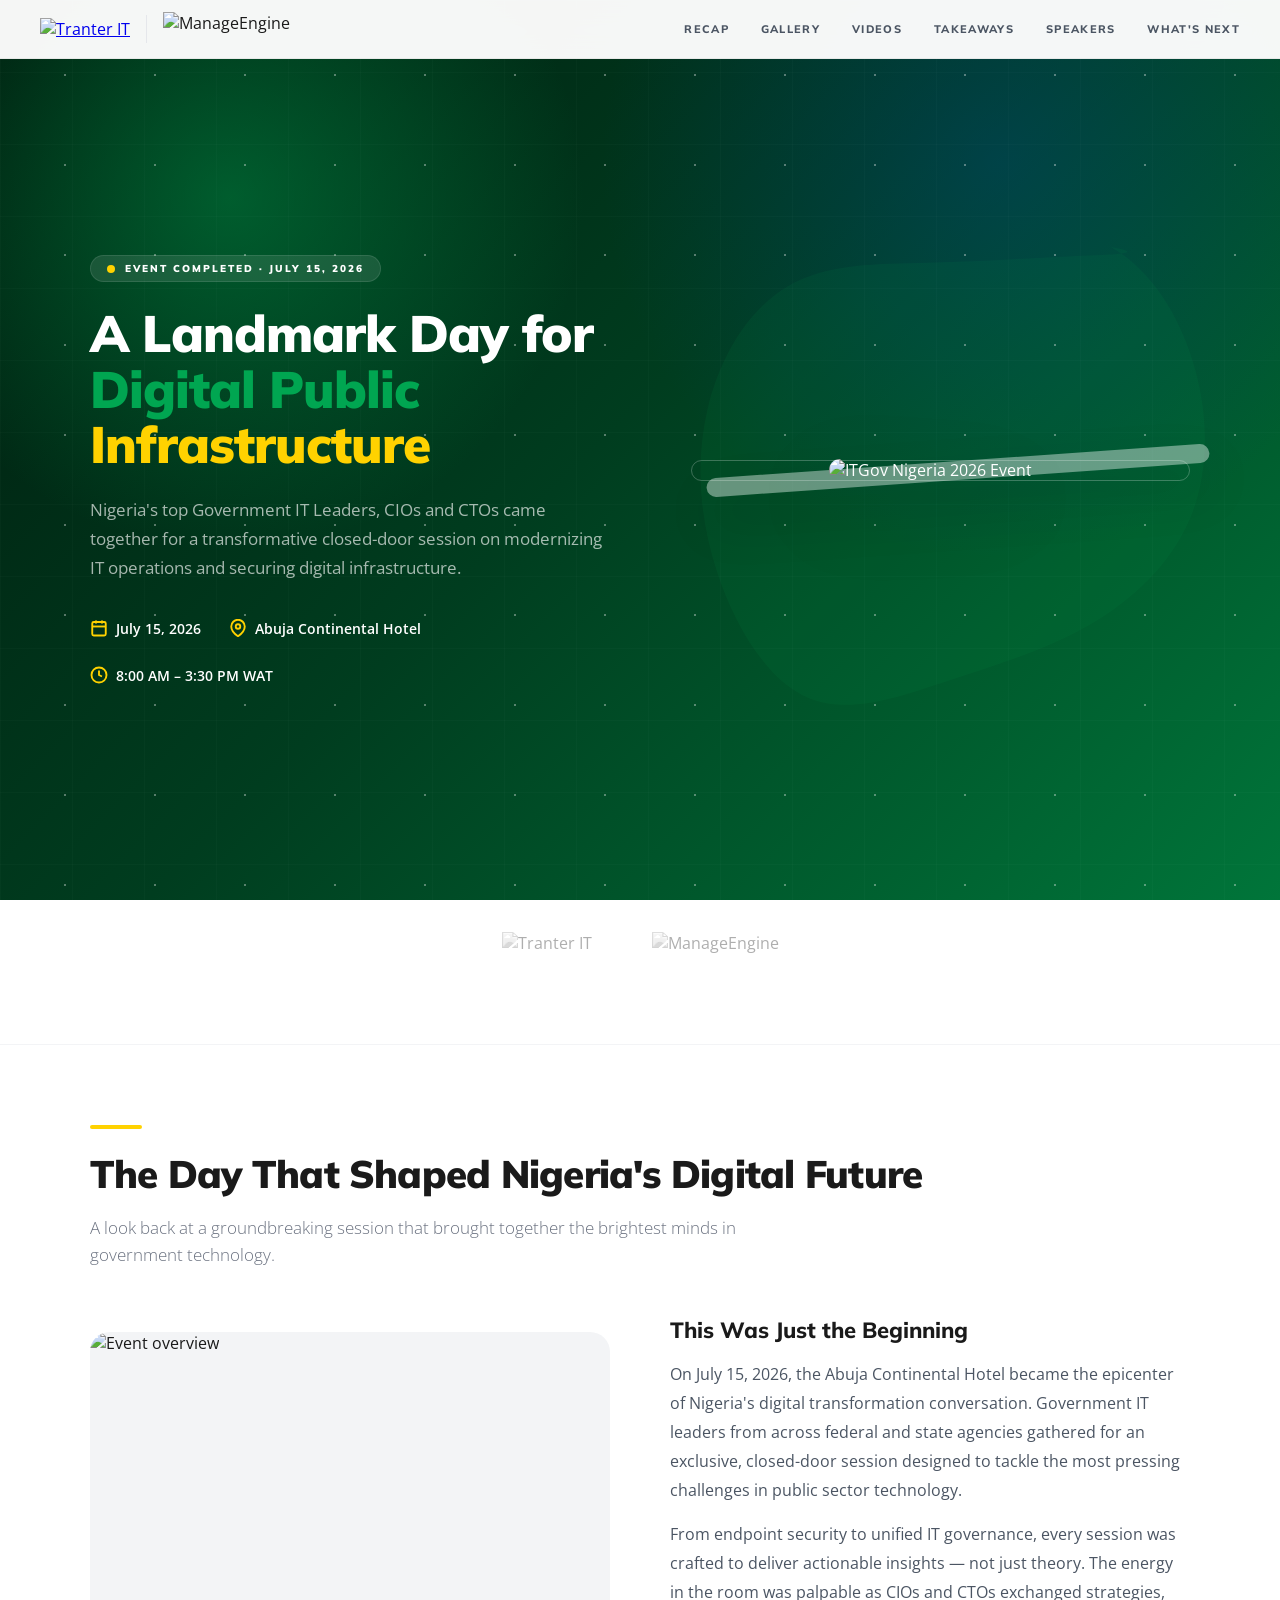
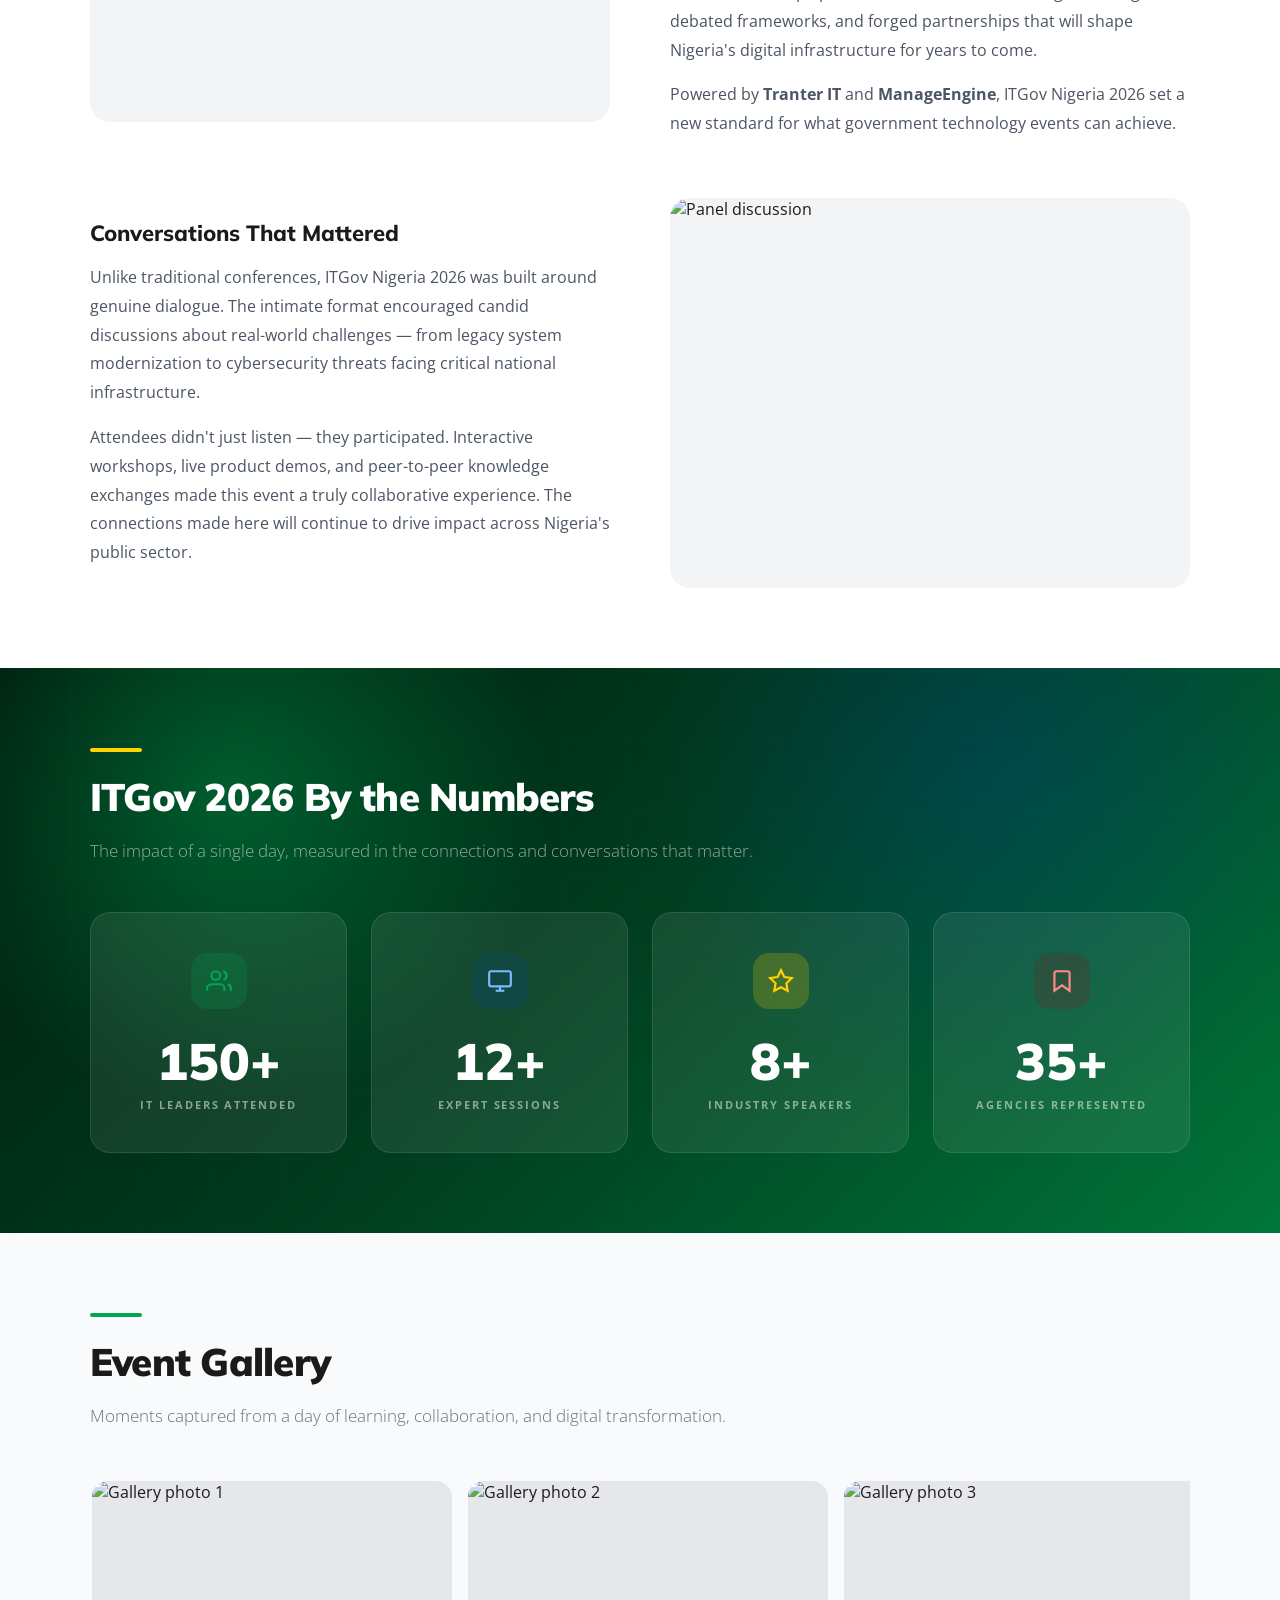
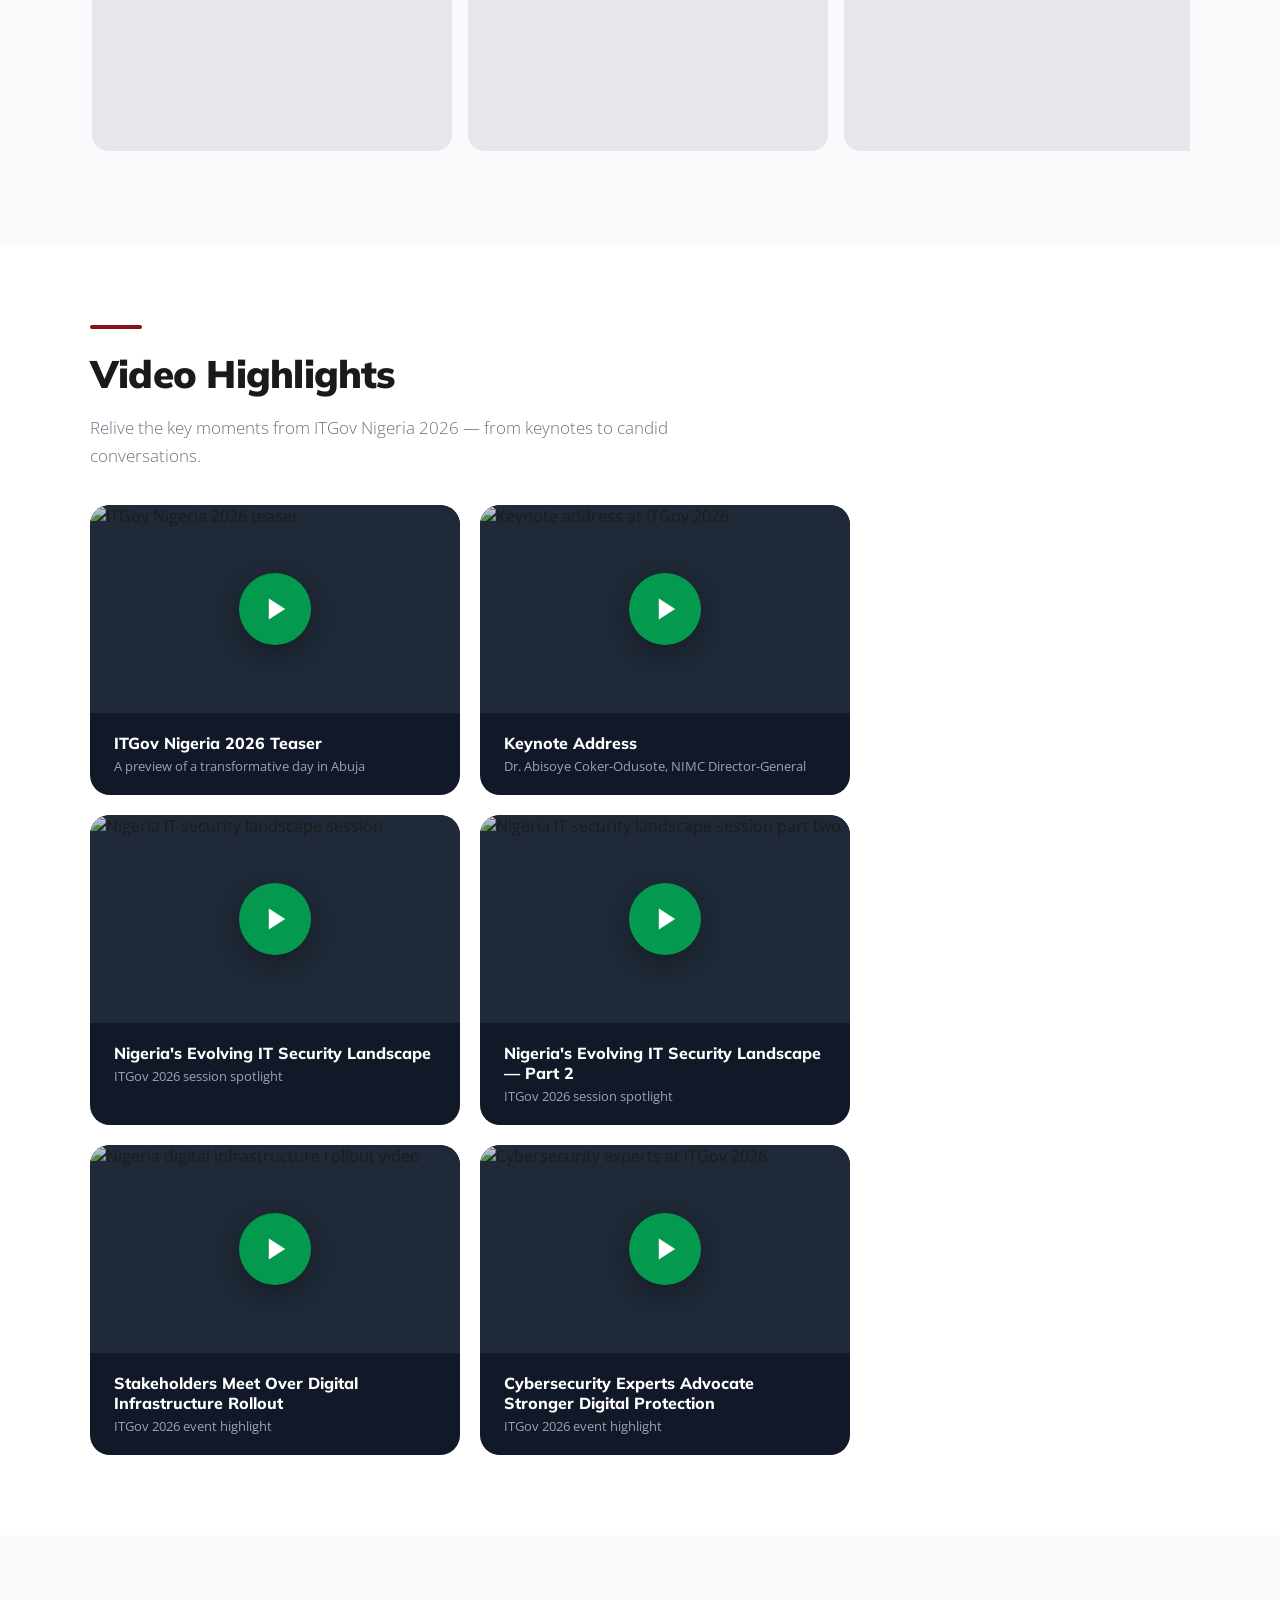
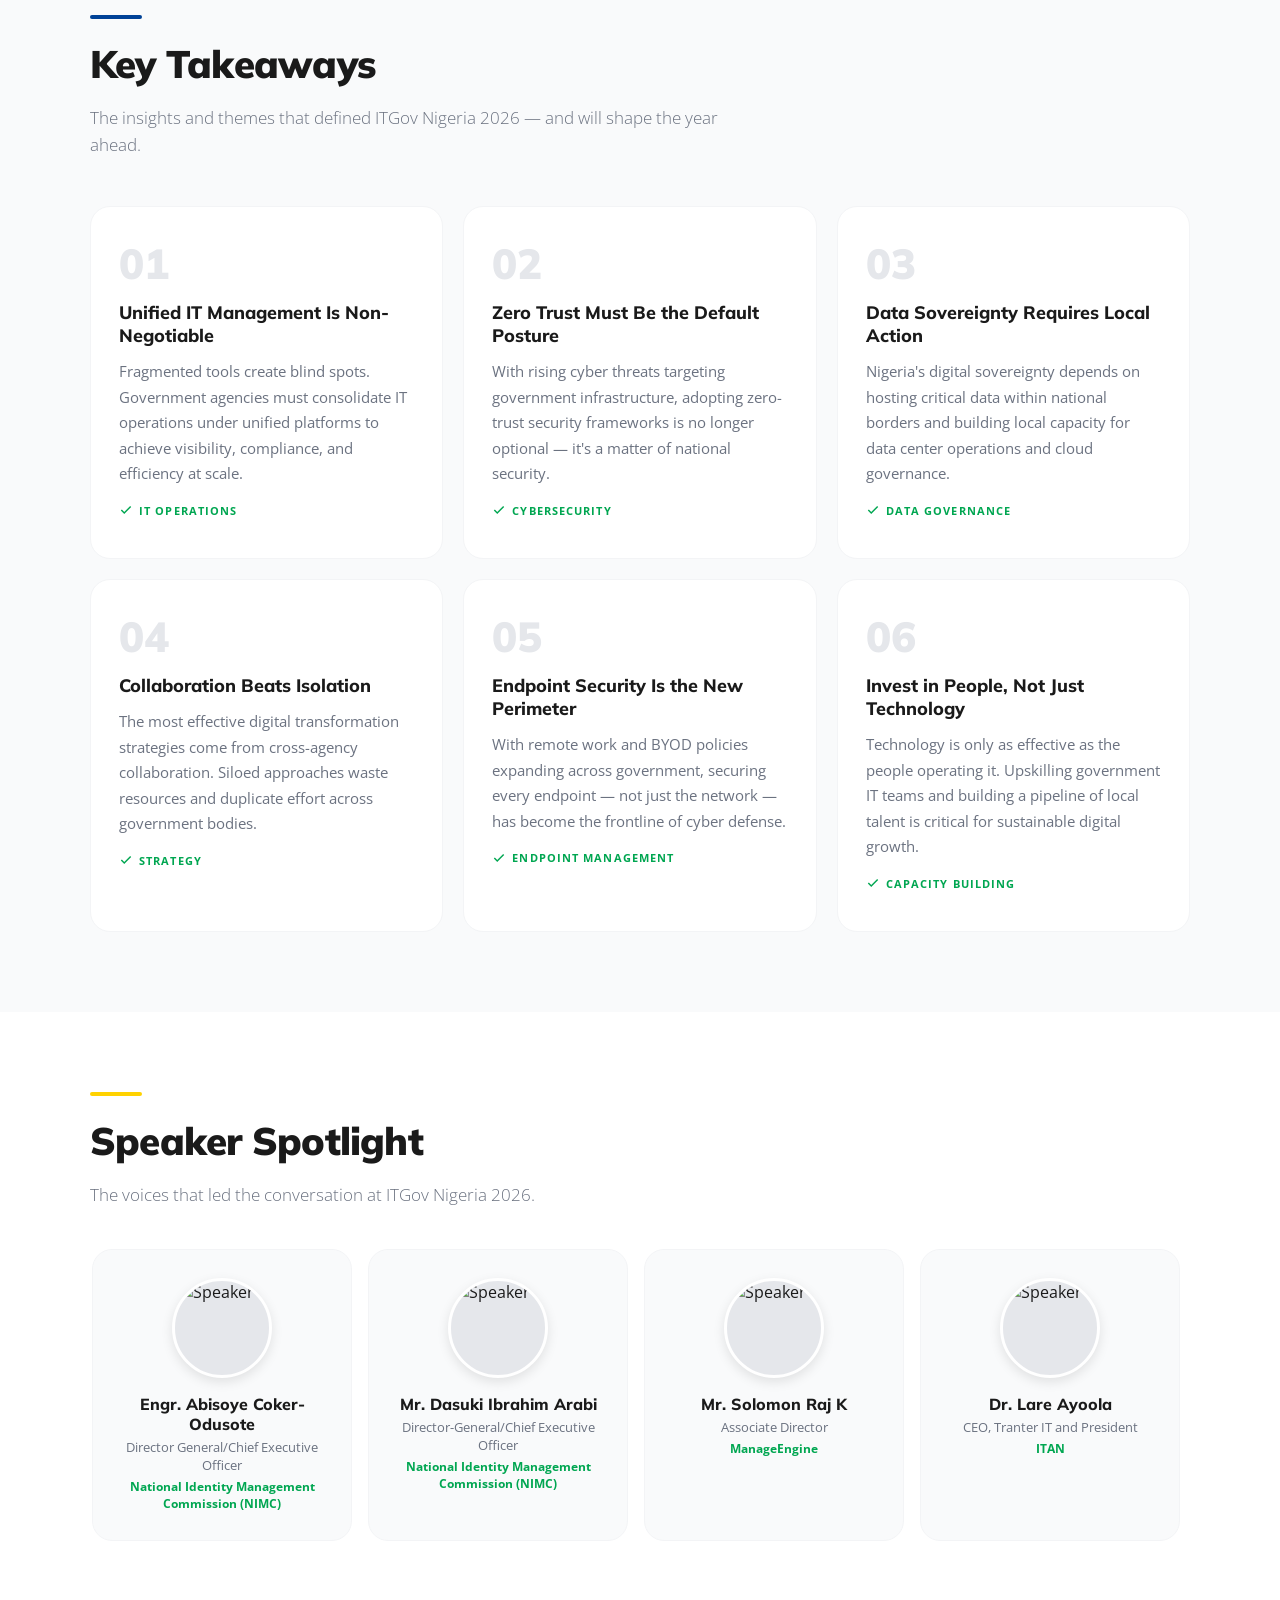
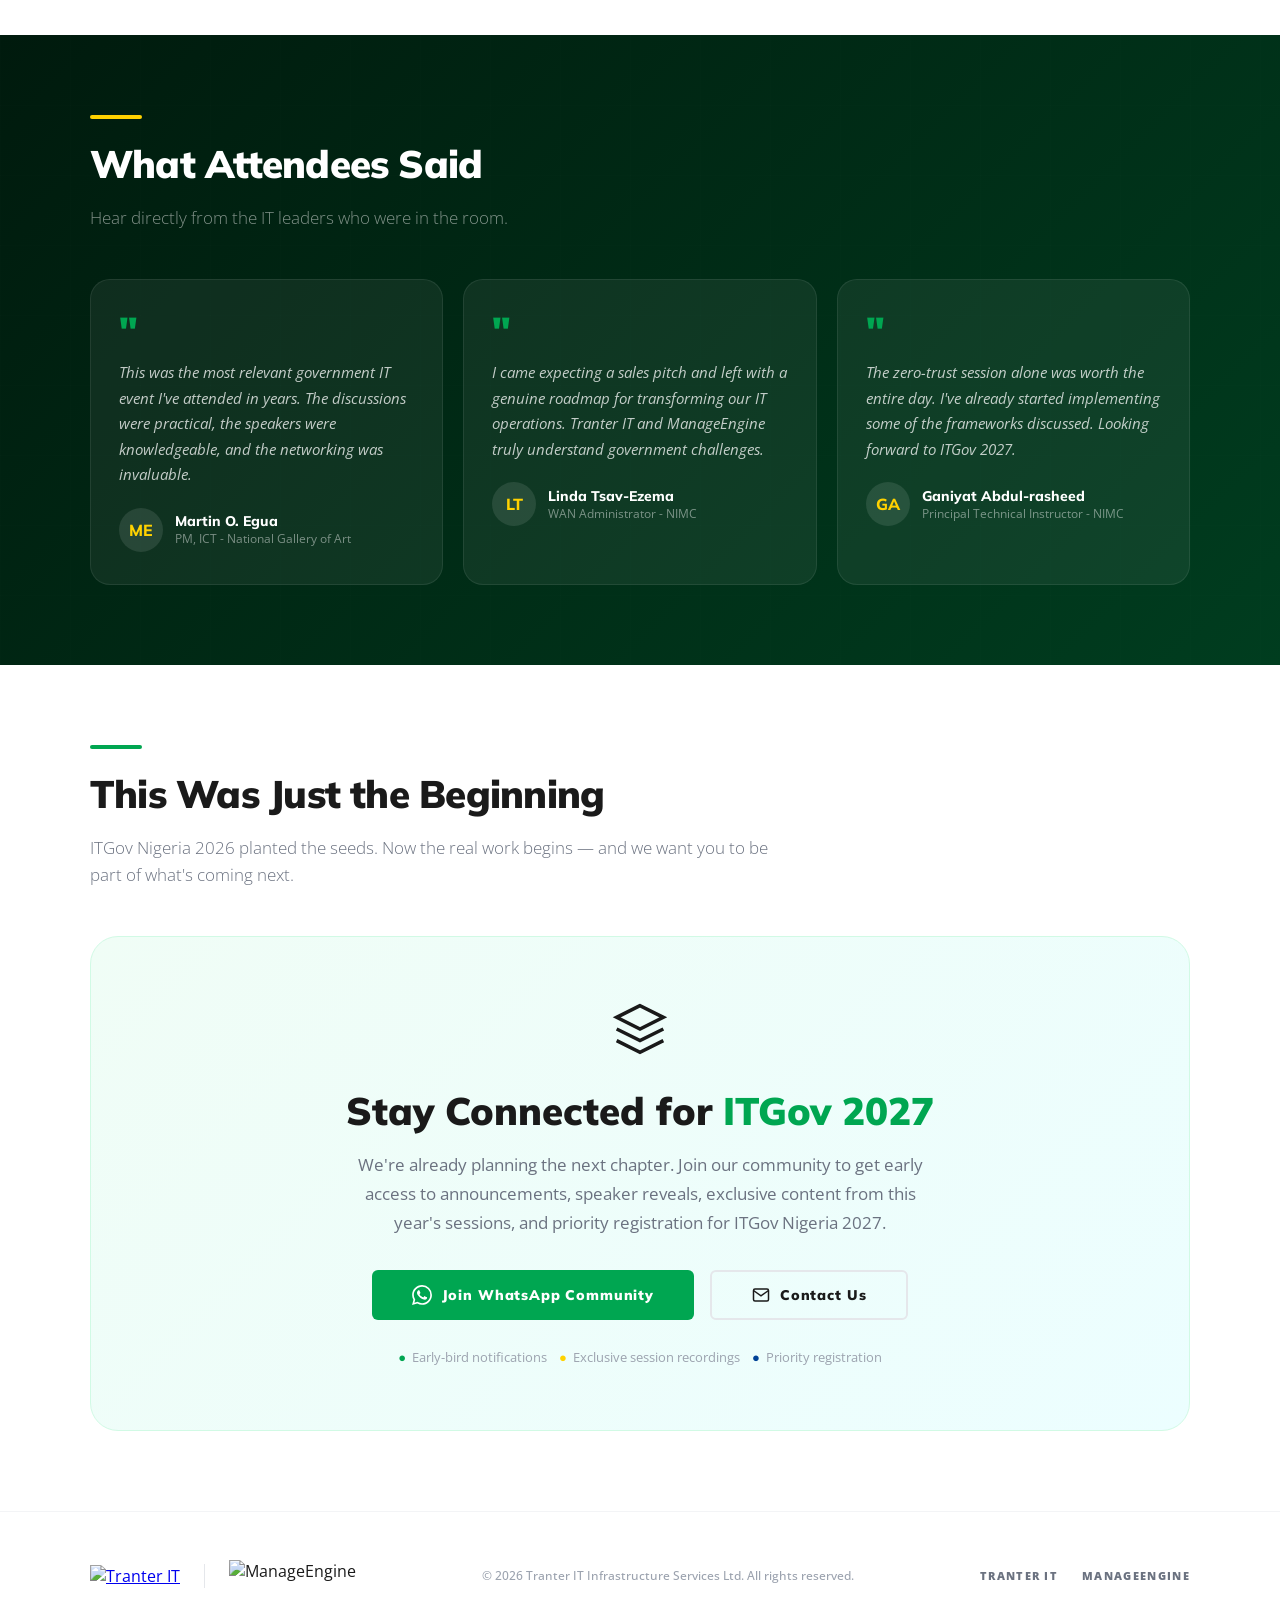
==== commit 60c93647: "Refine hero backdrop videos and looping carousels" ====
--- a/index.html
+++ b/index.html
@@ -64,9 +64,9 @@
         .hero-meta-item { display: flex; align-items: center; gap: 8px; font-size: 14px; font-weight: 600; }
         .hero-meta-item svg { color: #FFD200; flex-shrink: 0; }
         .hero-gov-visual { flex: 1; display: flex; justify-content: center; align-items: center; position: relative; isolation: isolate; }
-        .hero-gov-visual::before { content: ""; position: absolute; inset: 8% 4%; background: rgba(255,255,255,0.4); border-radius: 28px; transform: rotate(-3deg); z-index: -1; filter: blur(1px); }
-        .hero-gov-visual::after { content: ""; position: absolute; inset: 3% 0; border: 1px solid rgba(255,255,255,0.22); border-radius: 32px; z-index: -1; }
-        .hero-gov-visual img { max-width: 100%; height: auto; display: block; filter: drop-shadow(0 28px 45px rgba(0,0,0,0.35)); border-radius: 16px; }
+        .hero-gov-visual::before { content: ""; position: absolute; inset: 10% -4% 2% 7%; background: rgba(255,255,255,0.4); border-radius: 34px; transform: rotate(-4deg); z-index: 0; box-shadow: 0 24px 50px rgba(0,0,0,0.16); }
+        .hero-gov-visual::after { content: ""; position: absolute; inset: 4% 0 -2% 4%; border: 1px solid rgba(255,255,255,0.24); border-radius: 38px; z-index: 0; }
+        .hero-gov-visual img { position: relative; z-index: 1; max-width: 100%; height: auto; display: block; filter: drop-shadow(0 28px 45px rgba(0,0,0,0.35)); border-radius: 16px; }
 
         /* PARTNER STRIP */
         .partner-strip { padding: 32px 40px; border-bottom: 1px solid #f3f4f6; }
@@ -130,8 +130,12 @@
 
         /* PHOTO GALLERY */
         #gallery { background: #f9fafb; }
-        .gallery-grid { display: flex; gap: 16px; margin-top: 48px; overflow-x: auto; scroll-snap-type: x mandatory; scrollbar-width: none; padding: 4px 2px 14px; overscroll-behavior-x: contain; }
-        .gallery-grid::-webkit-scrollbar { display: none; }
+        .gallery-grid { margin-top: 48px; overflow: hidden; padding: 4px 2px 14px; }
+        .speakers-grid { overflow: hidden; }
+        .carousel-track { display: flex; width: max-content; gap: 16px; will-change: transform; animation: carousel-loop 42s linear infinite; }
+        .gallery-grid:hover .carousel-track, .gallery-grid:focus-within .carousel-track, .speakers-grid:hover .carousel-track, .speakers-grid:focus-within .carousel-track { animation-play-state: paused; }
+        @keyframes carousel-loop { from { transform: translate3d(0, 0, 0); } to { transform: translate3d(-50%, 0, 0); } }
+        @media (prefers-reduced-motion: reduce) { .carousel-track { animation-play-state: paused; } }
         .gallery-item { flex: 0 0 min(84vw, 360px); aspect-ratio: 4/3; scroll-snap-align: start; border-radius: 16px; overflow: hidden; background: #e5e7eb; cursor: pointer; transition: all 0.4s; position: relative; }
         .gallery-item:hover { transform: scale(1.02); box-shadow: 0 16px 40px rgba(0,0,0,0.12); }
         .gallery-item.tall { aspect-ratio: 4/3; }
@@ -143,7 +147,7 @@
 
         /* VIDEO HIGHLIGHTS */
         #videos { background: #fff; }
-        .videos-grid { display: grid; grid-template-columns: 1fr 1fr; gap: 20px; margin-top: 36px; max-width: 960px; }
+        .videos-grid { display: grid; grid-template-columns: 1fr; gap: 20px; margin-top: 36px; max-width: 760px; }
         .video-card { border-radius: 20px; overflow: hidden; background: #111827; position: relative; cursor: pointer; transition: all 0.4s; }
         .video-card:hover { transform: translateY(-4px); box-shadow: 0 20px 50px rgba(0,0,0,0.15); }
         .video-thumb { width: 100%; aspect-ratio: 16/9; background: #1f2937; position: relative; overflow: hidden; }
@@ -155,8 +159,8 @@
         .video-info { padding: 20px 24px; }
         .video-info h4 { font-family: 'Mulish', sans-serif; font-weight: 800; font-size: 16px; color: #fff; margin-bottom: 4px; }
         .video-info p { font-size: 13px; color: #9ca3af; }
-        .video-card.featured { grid-column: span 2; }
-        .video-card.featured .video-thumb { aspect-ratio: 18/8; }
+        .video-card.featured { grid-column: auto; }
+        .video-card.featured .video-thumb { aspect-ratio: 16/9; }
 
         /* KEY TAKEAWAYS */
         #takeaways { background: #f9fafb; }
@@ -172,8 +176,7 @@
 
         /* SPEAKER SPOTLIGHT */
         #speakers { background: #fff; }
-        .speakers-grid { display: flex; gap: 16px; margin-top: 36px; overflow-x: auto; scroll-snap-type: x mandatory; scrollbar-width: none; padding: 4px 2px 14px; overscroll-behavior-x: contain; }
-        .speakers-grid::-webkit-scrollbar { display: none; }
+        .speakers-grid { margin-top: 36px; padding: 4px 2px 14px; }
         .speaker-card { flex: 0 0 min(78vw, 260px); scroll-snap-align: start; text-align: center; padding: 28px 18px; border-radius: 20px; background: #f9fafb; border: 1px solid #f3f4f6; transition: all 0.4s; }
         .speaker-card:hover { background: #fff; box-shadow: 0 16px 40px rgba(0,0,0,0.06); transform: translateY(-4px); }
         .speaker-photo { width: 100px; height: 100px; border-radius: 50%; margin: 0 auto 16px; overflow: hidden; background: #e5e7eb; border: 3px solid #fff; box-shadow: 0 4px 12px rgba(0,0,0,0.1); }
@@ -270,7 +273,7 @@
             .numbers-grid { grid-template-columns: 1fr 1fr; }
             .gallery-grid { grid-template-columns: none; }
             .videos-grid { grid-template-columns: 1fr; }
-            .video-card.featured { grid-column: span 1; }
+            .video-card.featured { grid-column: auto; }
             .video-card.featured .video-thumb { aspect-ratio: 16/9; }
             .video-modal { padding: 20px; }
             .takeaways-grid { grid-template-columns: 1fr; }
@@ -300,7 +303,7 @@
         .hero-gov-visual { margin-top: 20px; }
         .recap-grid, .numbers-grid, .videos-grid, .takeaways-grid, .testimonials-grid { grid-template-columns: 1fr; }
         .recap-grid { gap: 32px; }
-        .video-card.featured { grid-column: span 1; }
+        .video-card.featured { grid-column: auto; }
         .video-card.featured .video-thumb { aspect-ratio: 16/9; }
         .takeaways-grid, .testimonials-grid { gap: 20px; }
         .footer-inner { flex-direction: column; text-align: center; }
@@ -326,9 +329,9 @@
             .hero-gov-visual { margin-top: 0; }
             .recap-grid { grid-template-columns: 1fr 1fr; gap: 60px; }
             .numbers-grid { grid-template-columns: repeat(4, 1fr); }
-            .videos-grid { grid-template-columns: 1fr 1fr; }
-            .video-card.featured { grid-column: span 2; }
-            .video-card.featured .video-thumb { aspect-ratio: 18/8; }
+            .videos-grid { grid-template-columns: repeat(2, minmax(0, 1fr)); }
+            .video-card.featured { grid-column: auto; }
+            .video-card.featured .video-thumb { aspect-ratio: 16/9; }
             .takeaways-grid { grid-template-columns: repeat(3, 1fr); }
             .testimonials-grid { grid-template-columns: repeat(3, 1fr); }
             .footer-inner { flex-direction: row; text-align: left; }
@@ -987,13 +990,19 @@
     });
 
 
-    // Touch-friendly horizontal carousels with keyboard support.
+    // Continuous, seamless carousels. The duplicated track creates a true loop.
     document.querySelectorAll('.gallery-grid, .speakers-grid').forEach(carousel => {
-        carousel.addEventListener('keydown', (event) => {
-            if (event.key !== 'ArrowLeft' && event.key !== 'ArrowRight') return;
-            event.preventDefault();
-            carousel.scrollBy({ left: event.key === 'ArrowRight' ? carousel.clientWidth * 0.82 : -carousel.clientWidth * 0.82, behavior: 'smooth' });
+        const items = Array.from(carousel.children);
+        if (!items.length) return;
+        const track = document.createElement('div');
+        track.className = 'carousel-track';
+        items.forEach(item => track.appendChild(item));
+        items.forEach(item => {
+            const clone = item.cloneNode(true);
+            clone.setAttribute('aria-hidden', 'true');
+            track.appendChild(clone);
         });
+        carousel.appendChild(track);
     });
 
     // Smooth scroll for nav links
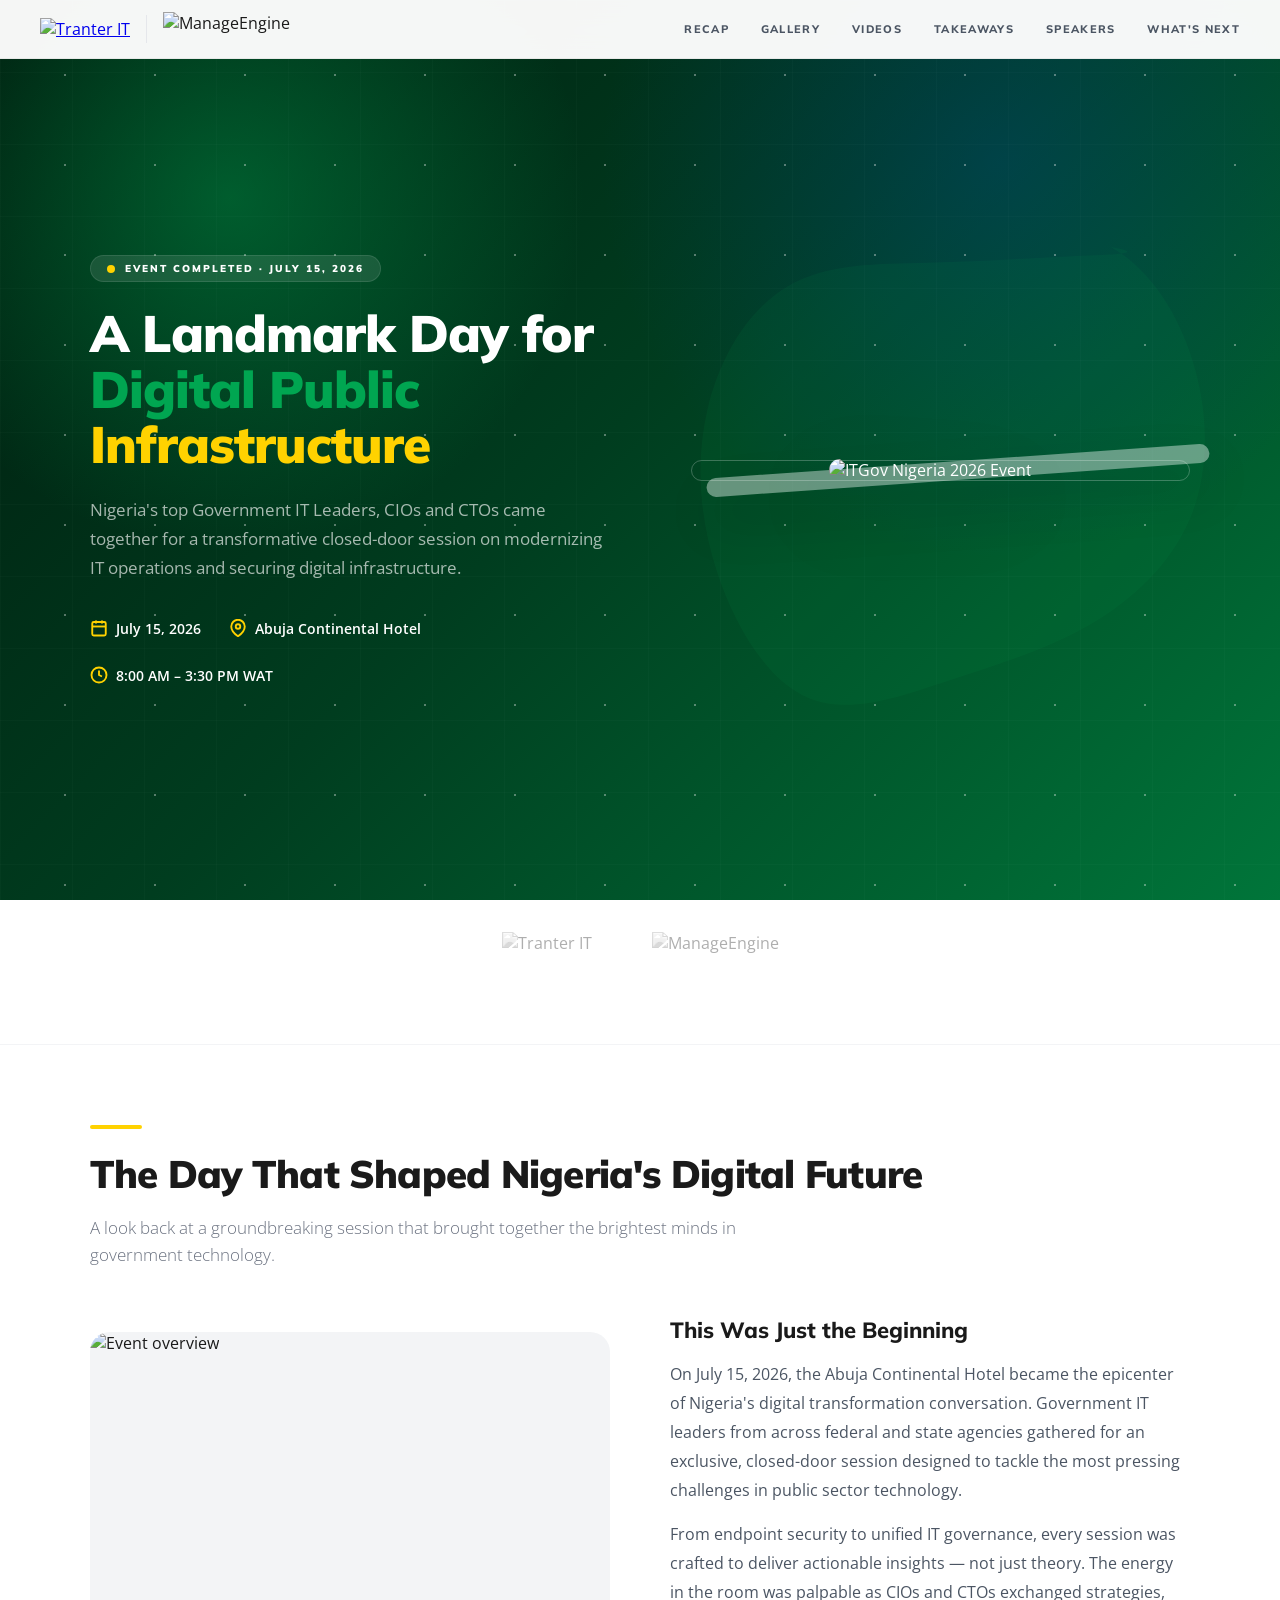
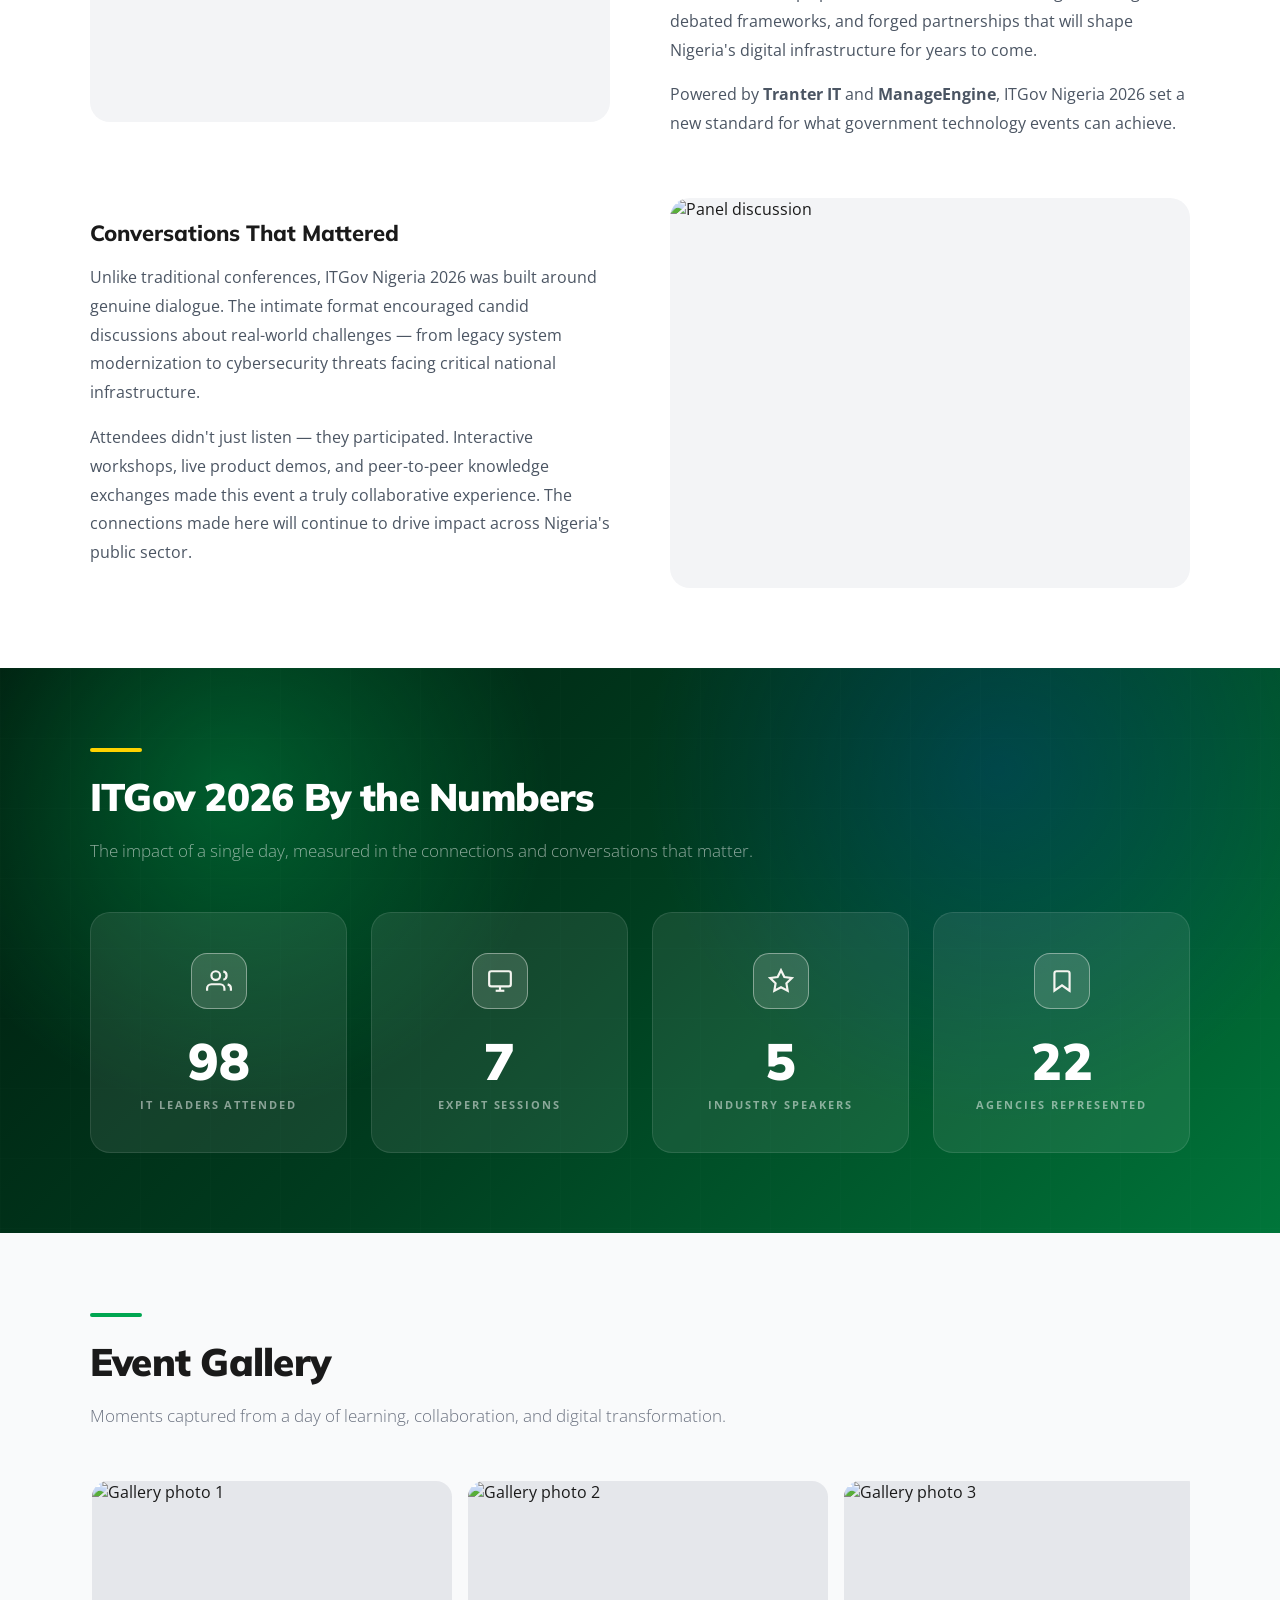
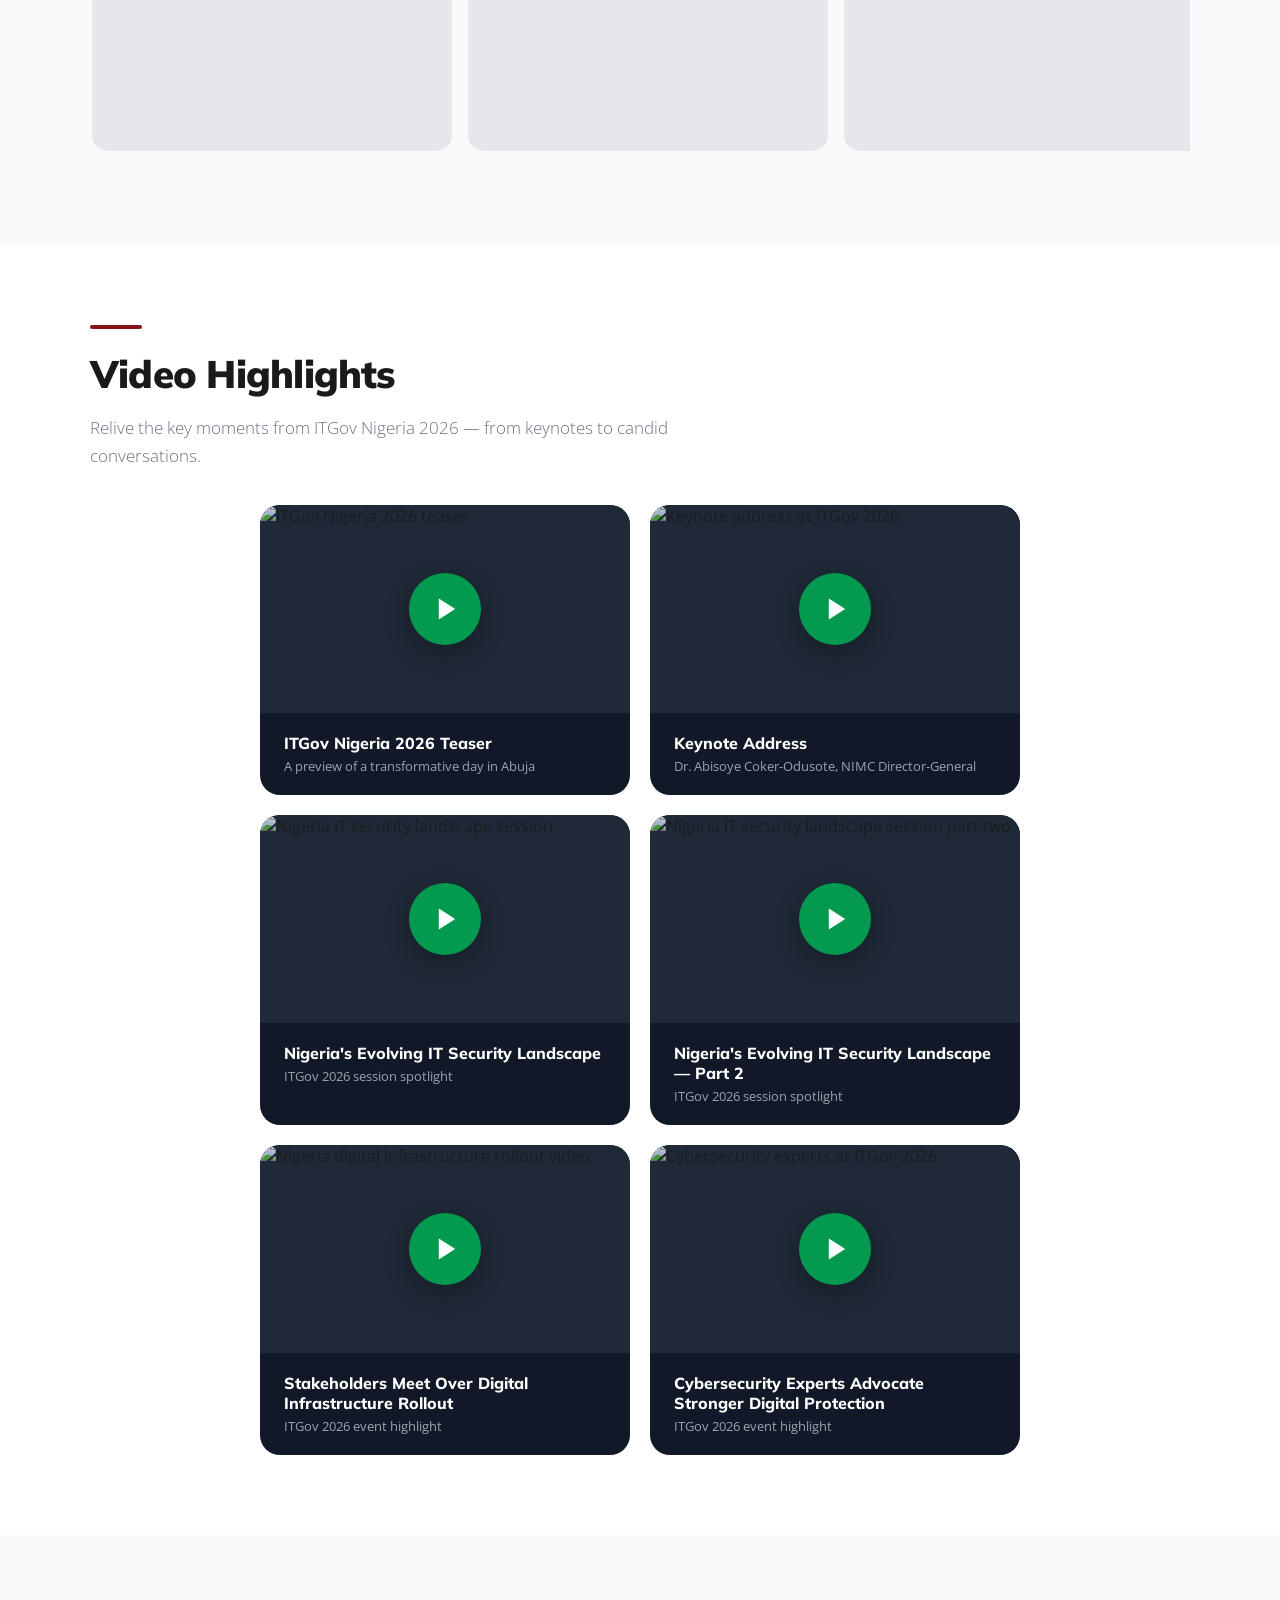
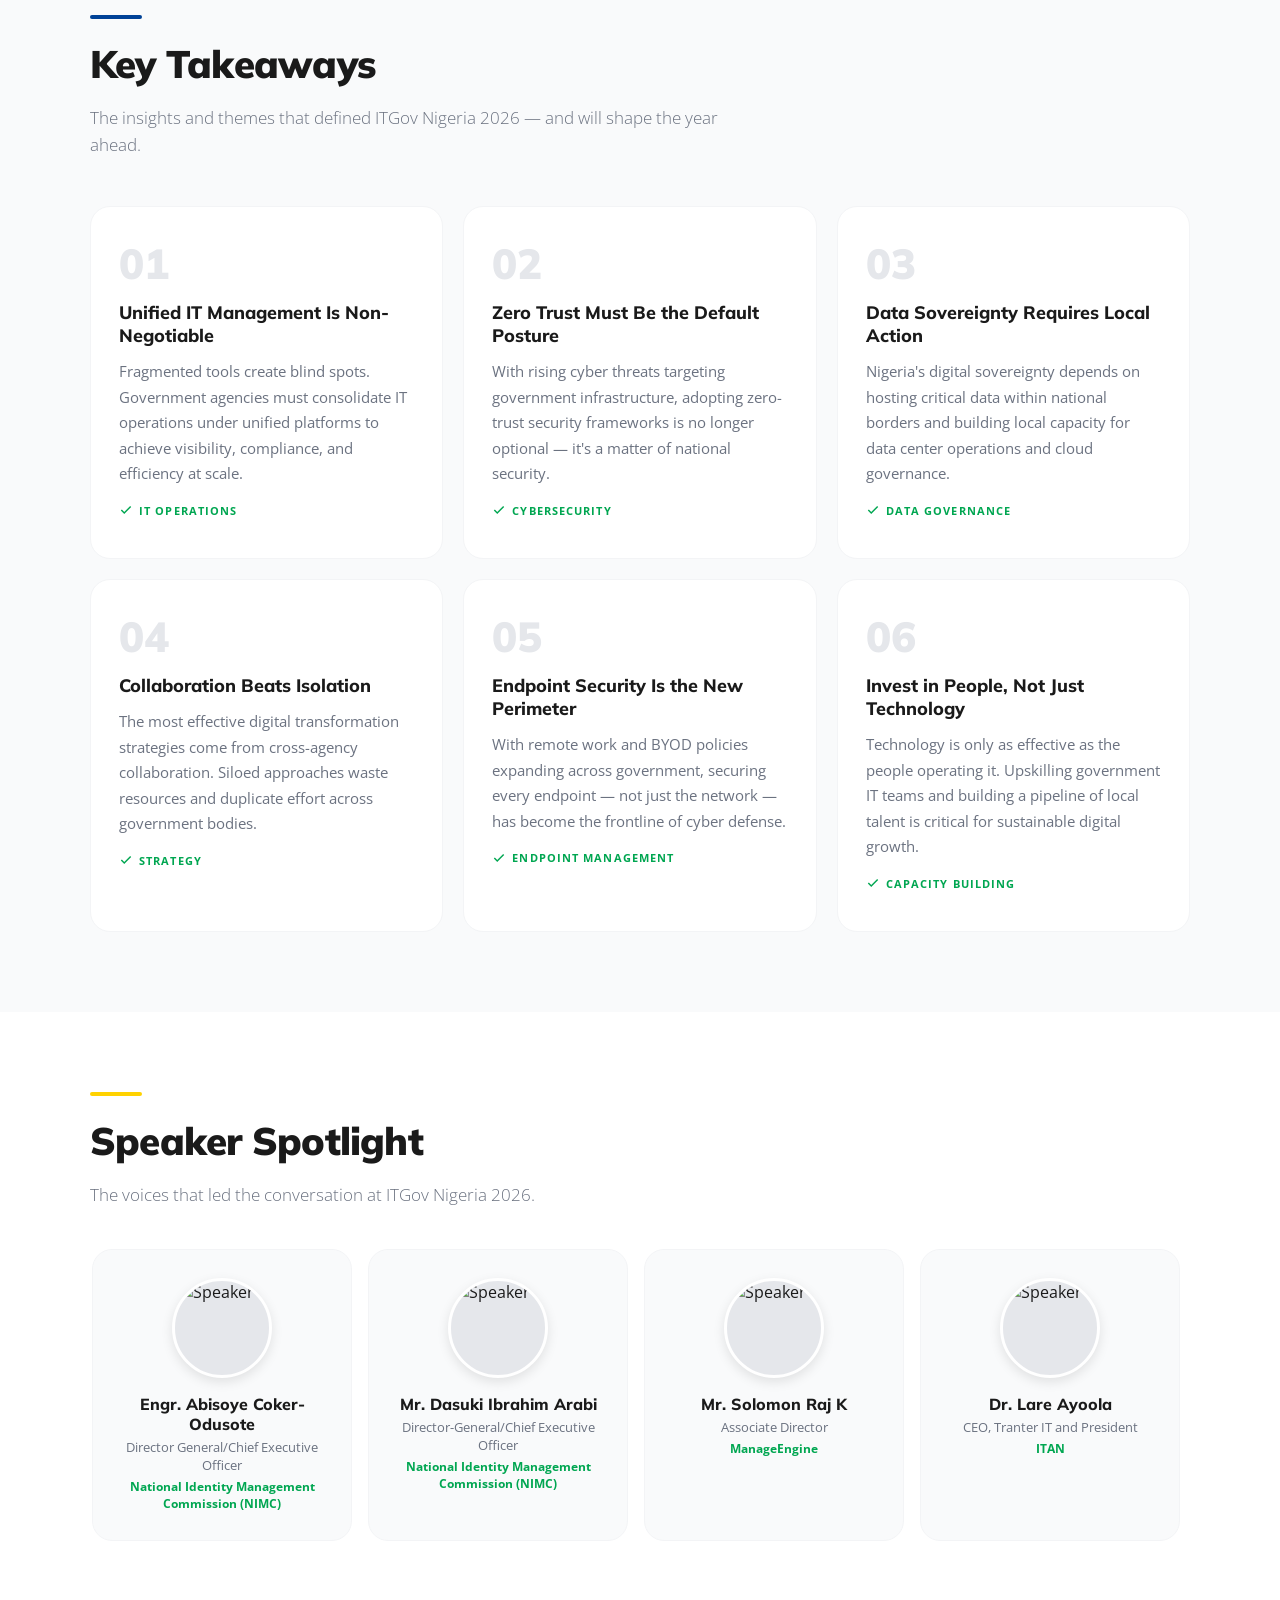
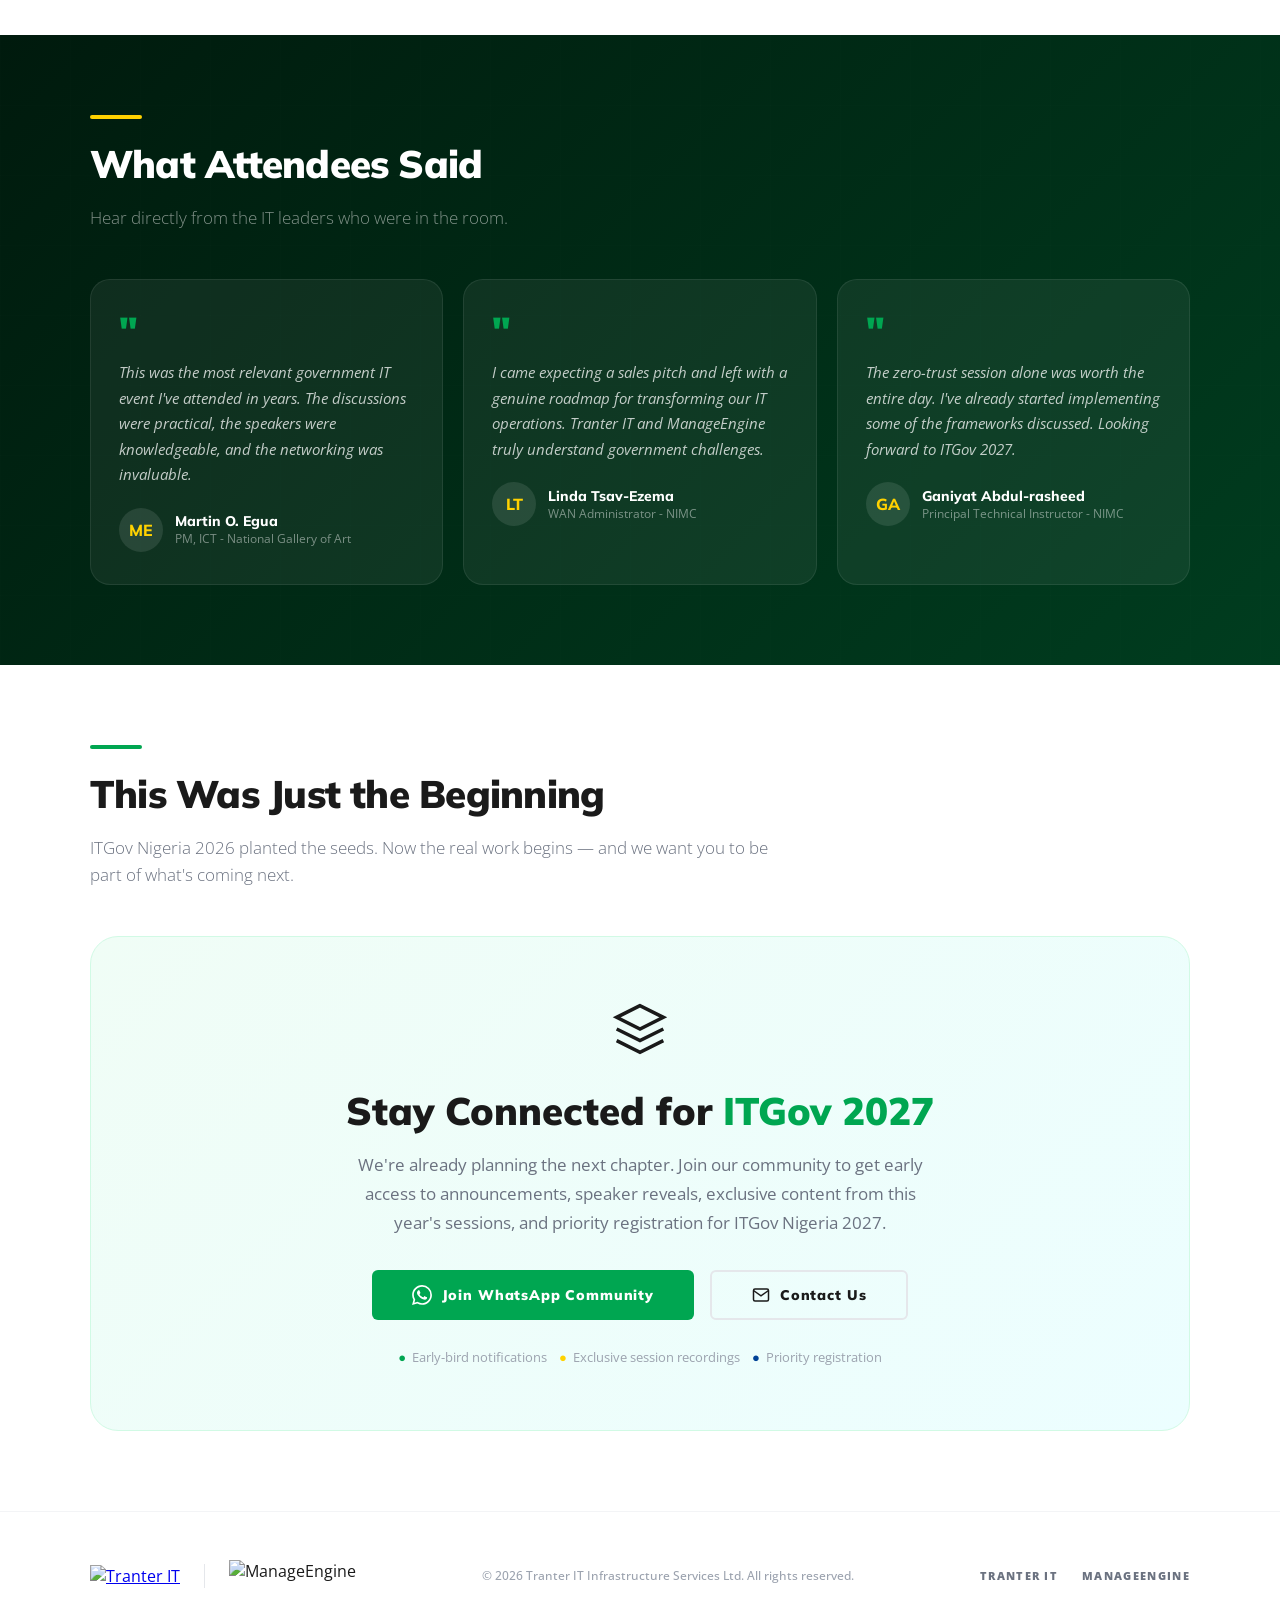
==== commit 9f72b17e: "Center video highlights and simplify metrics icons" ====
--- a/index.html
+++ b/index.html
@@ -115,12 +115,12 @@
         .numbers-grid { display: grid; grid-template-columns: repeat(4, 1fr); gap: 24px; margin-top: 48px; }
         .number-card { background: rgba(255,255,255,0.08); border: 1px solid rgba(255,255,255,0.1); border-radius: 20px; padding: 40px 28px; text-align: center; transition: all 0.4s; }
         .number-card:hover { background: rgba(255,255,255,0.14); transform: translateY(-4px); }
-        .number-icon { width: 56px; height: 56px; border-radius: 16px; display: flex; align-items: center; justify-content: center; margin: 0 auto 20px; }
-        .number-icon.green { background: rgba(0,166,81,0.2); color: #00A651; }
-        .number-icon.blue { background: rgba(0,66,151,0.2); color: #7DB8FF; }
-        .number-icon.yellow { background: rgba(255,210,0,0.2); color: #FFD200; }
-        .number-icon.red { background: rgba(137,18,25,0.2); color: #FF8A8A; }
-        .number-icon svg { width: 26px; height: 26px; }
+        .number-icon { width: 56px; height: 56px; border-radius: 16px; display: flex; align-items: center; justify-content: center; margin: 0 auto 20px; background: rgba(245,245,240,0.14); border: 1px solid rgba(245,245,240,0.42); color: #F5F5F0; }
+        .number-icon.green,
+        .number-icon.blue,
+        .number-icon.yellow,
+        .number-icon.red { background: rgba(245,245,240,0.14); border-color: rgba(245,245,240,0.42); color: #F5F5F0; }
+        .number-icon svg { width: 26px; height: 26px; stroke: currentColor; }
         .number-val { font-family: 'Mulish', sans-serif; font-weight: 900; font-size: clamp(2.2rem, 4vw, 3.5rem); margin-bottom: 4px; }
         .number-val.green,
         .number-val.blue,
@@ -147,7 +147,7 @@
 
         /* VIDEO HIGHLIGHTS */
         #videos { background: #fff; }
-        .videos-grid { display: grid; grid-template-columns: 1fr; gap: 20px; margin-top: 36px; max-width: 760px; }
+        .videos-grid { display: grid; grid-template-columns: 1fr; gap: 20px; width: 100%; max-width: 760px; margin: 36px auto 0; }
         .video-card { border-radius: 20px; overflow: hidden; background: #111827; position: relative; cursor: pointer; transition: all 0.4s; }
         .video-card:hover { transform: translateY(-4px); box-shadow: 0 20px 50px rgba(0,0,0,0.15); }
         .video-thumb { width: 100%; aspect-ratio: 16/9; background: #1f2937; position: relative; overflow: hidden; }
@@ -329,7 +329,7 @@
             .hero-gov-visual { margin-top: 0; }
             .recap-grid { grid-template-columns: 1fr 1fr; gap: 60px; }
             .numbers-grid { grid-template-columns: repeat(4, 1fr); }
-            .videos-grid { grid-template-columns: repeat(2, minmax(0, 1fr)); }
+            .videos-grid { grid-template-columns: repeat(2, minmax(0, 1fr)); width: 100%; max-width: 760px; margin-left: auto; margin-right: auto; }
             .video-card.featured { grid-column: auto; }
             .video-card.featured .video-thumb { aspect-ratio: 16/9; }
             .takeaways-grid { grid-template-columns: repeat(3, 1fr); }
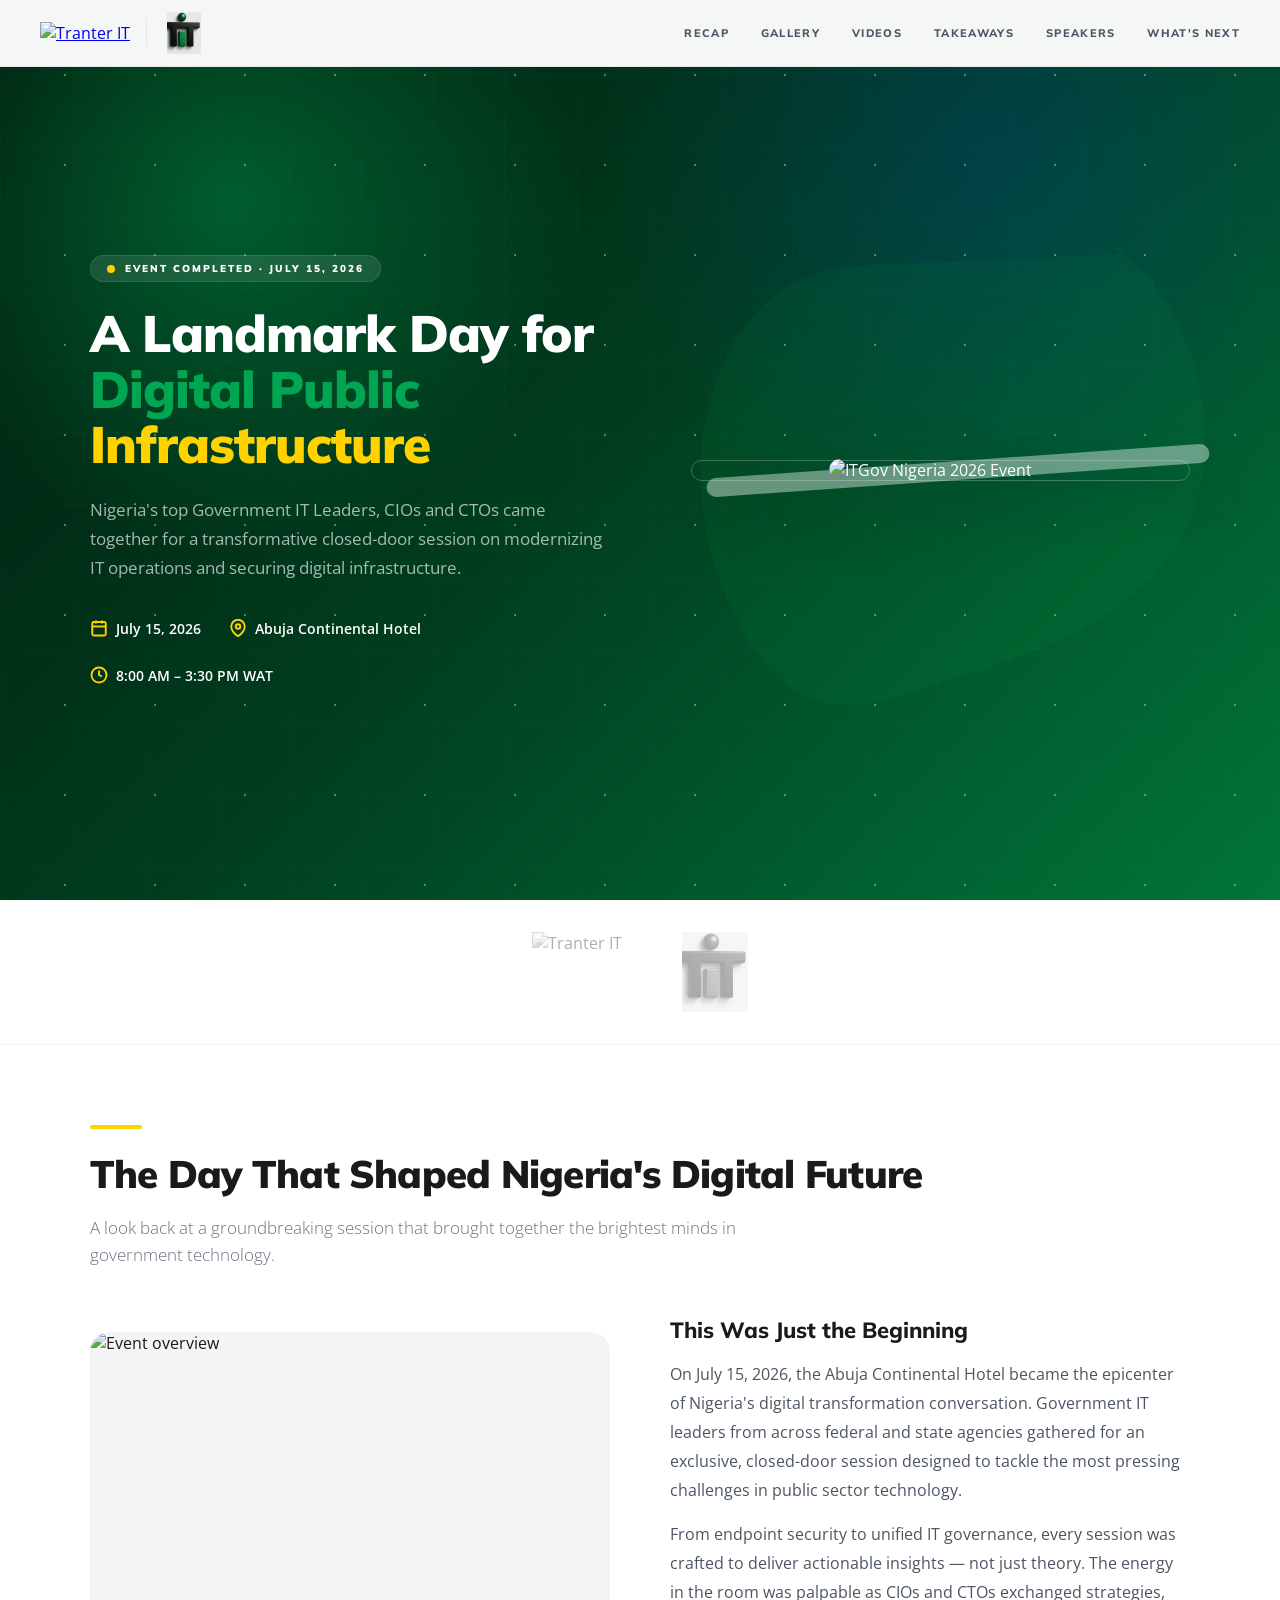
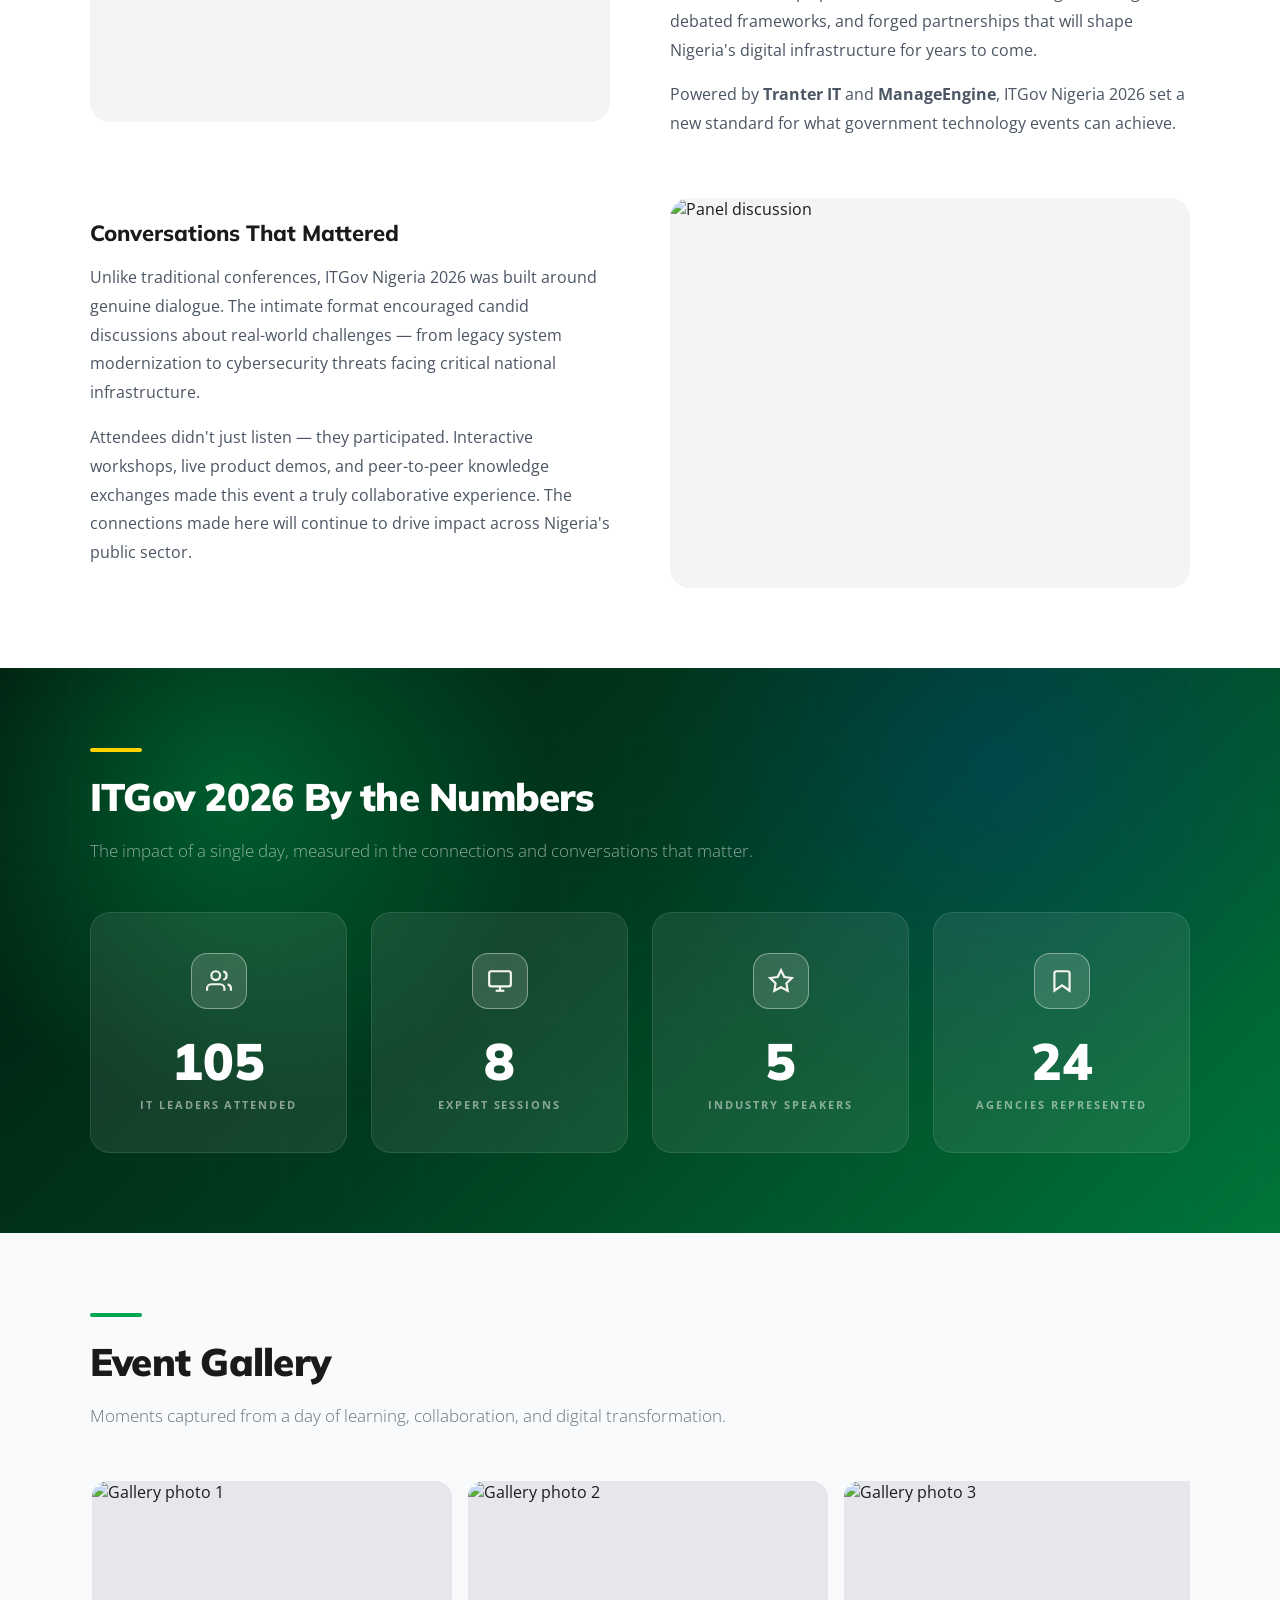
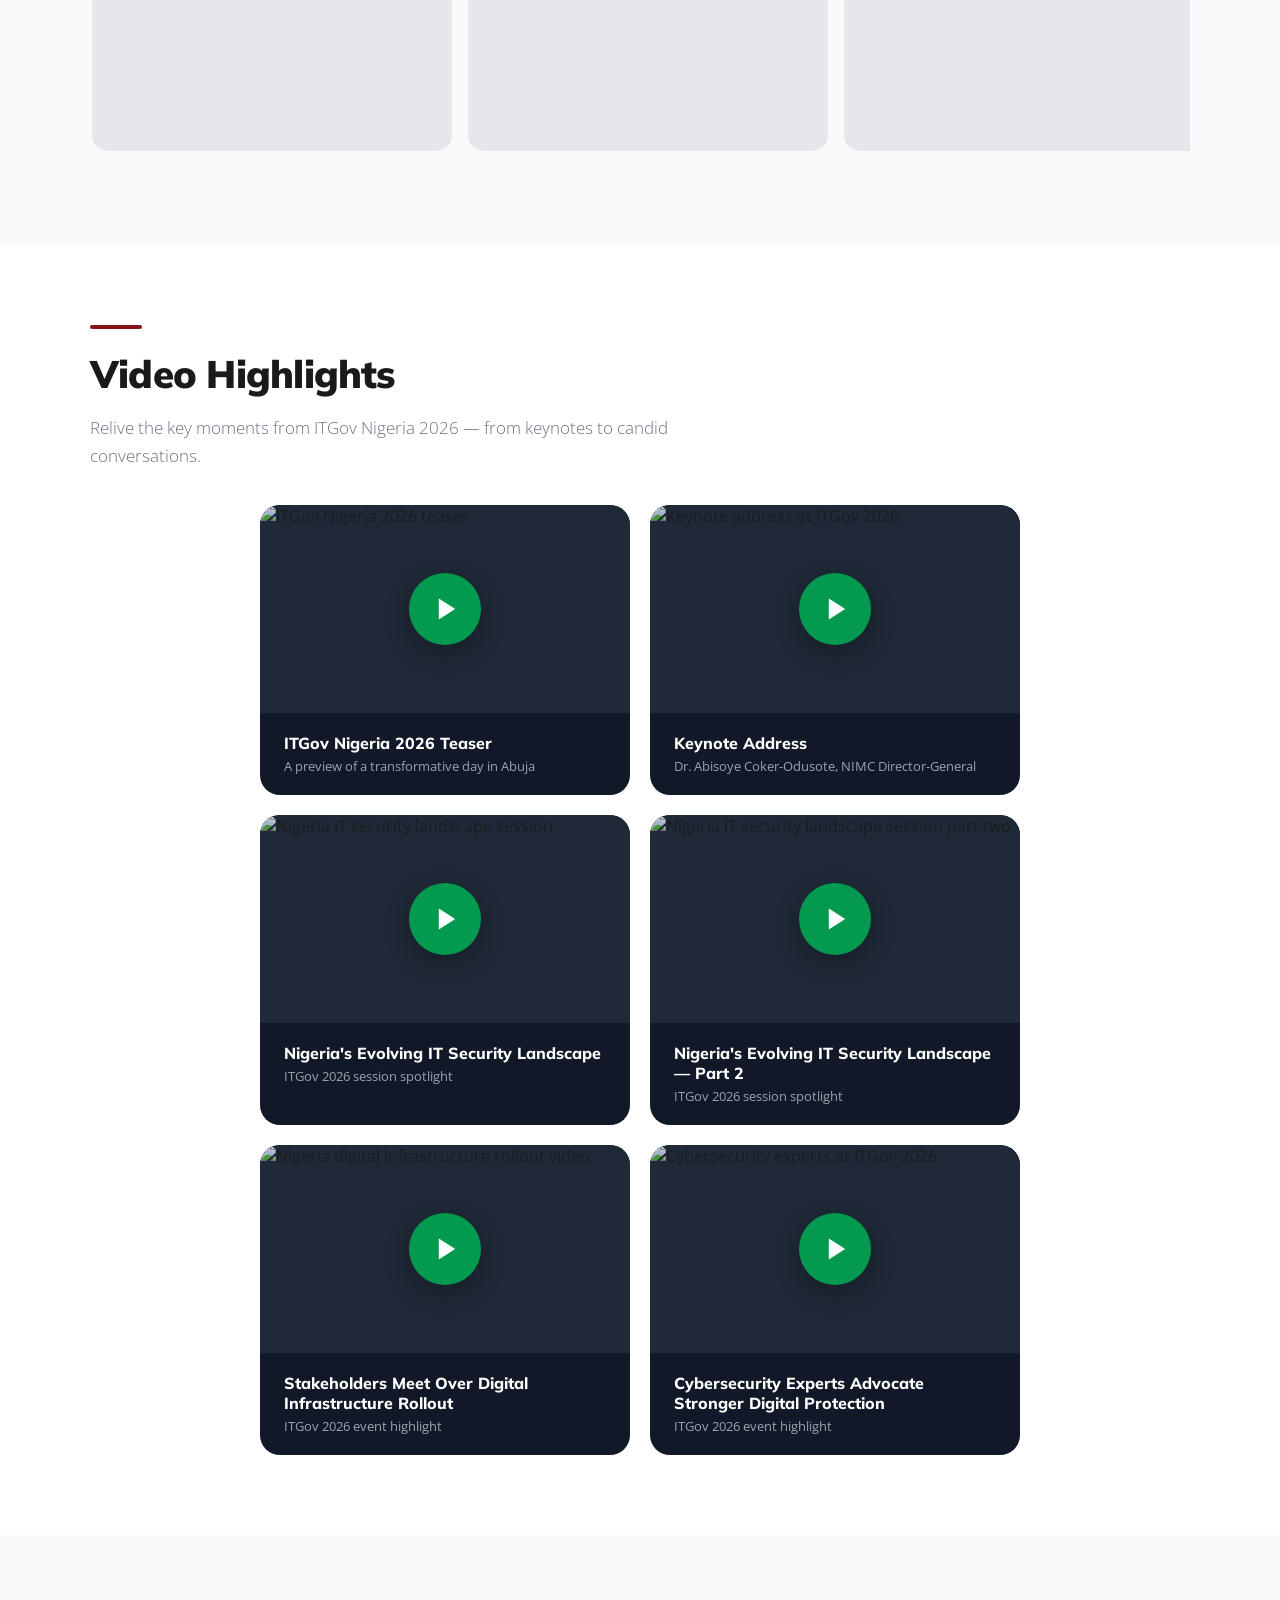
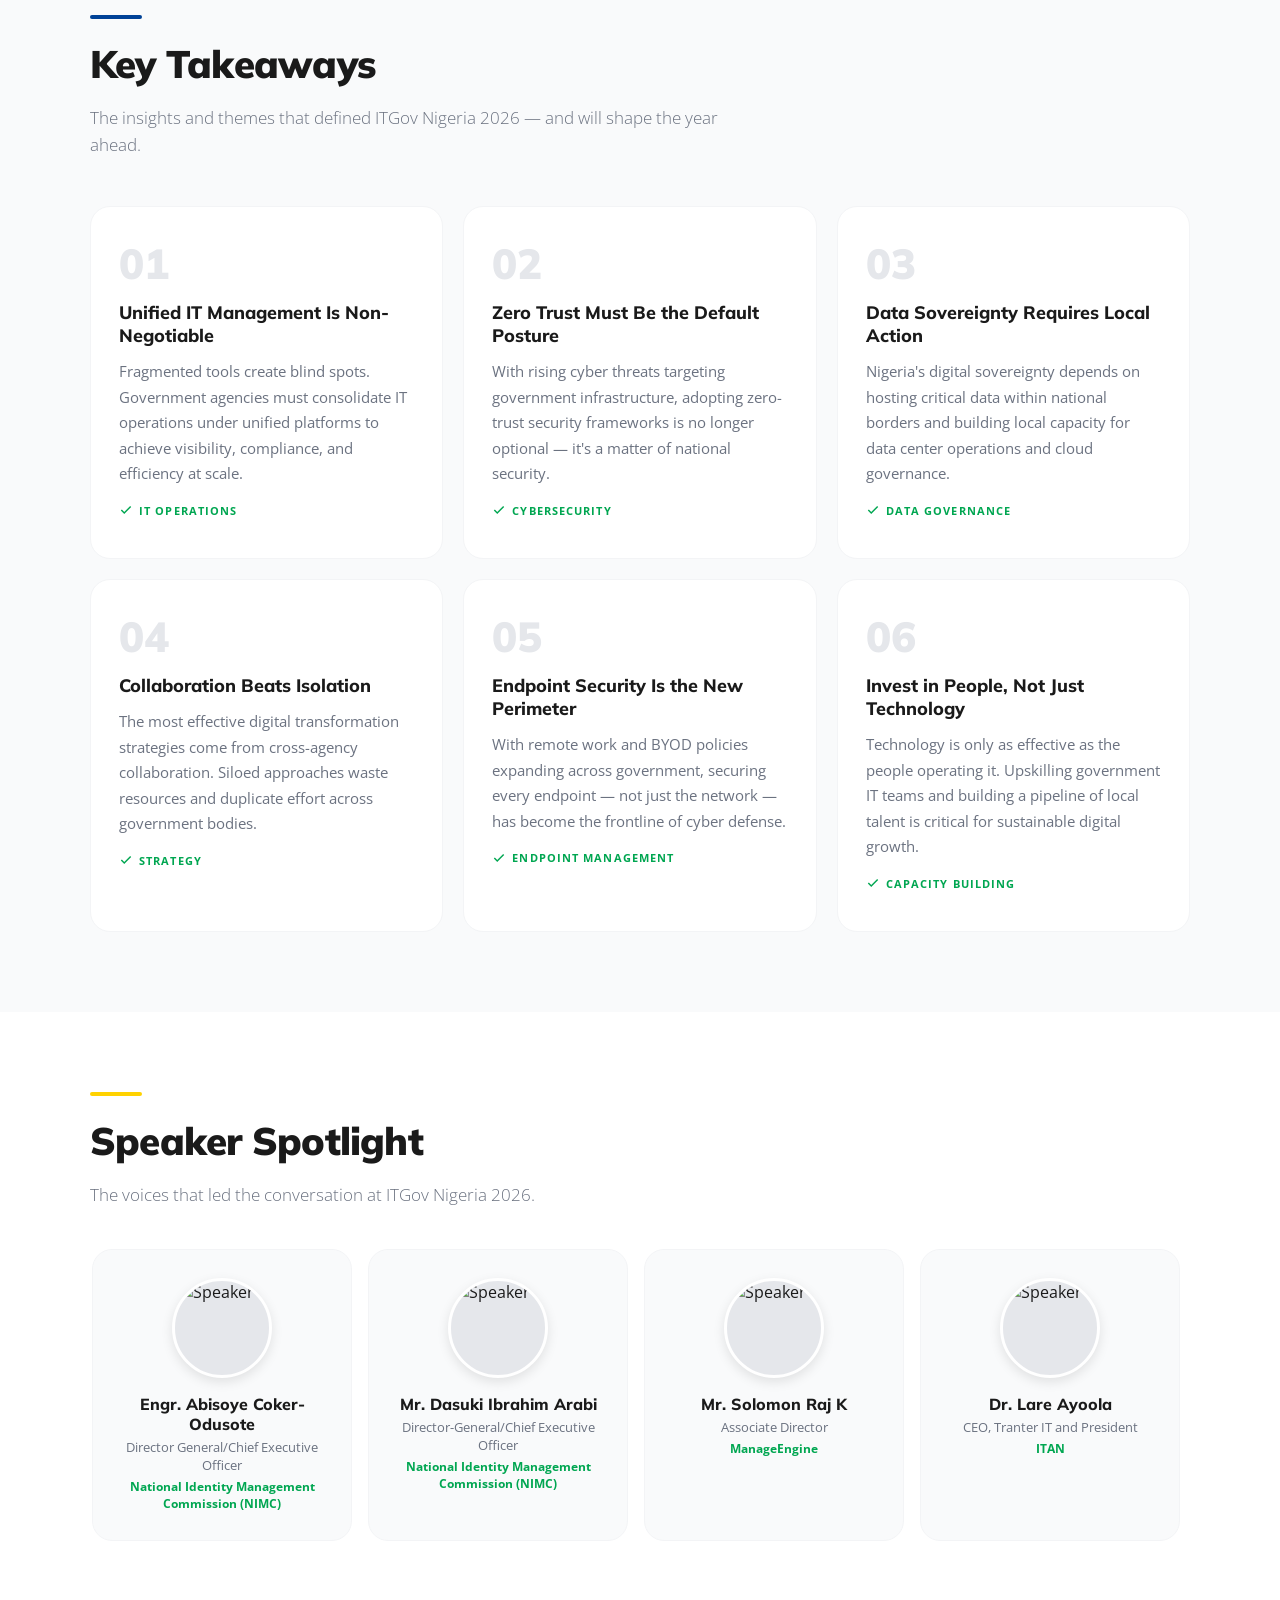
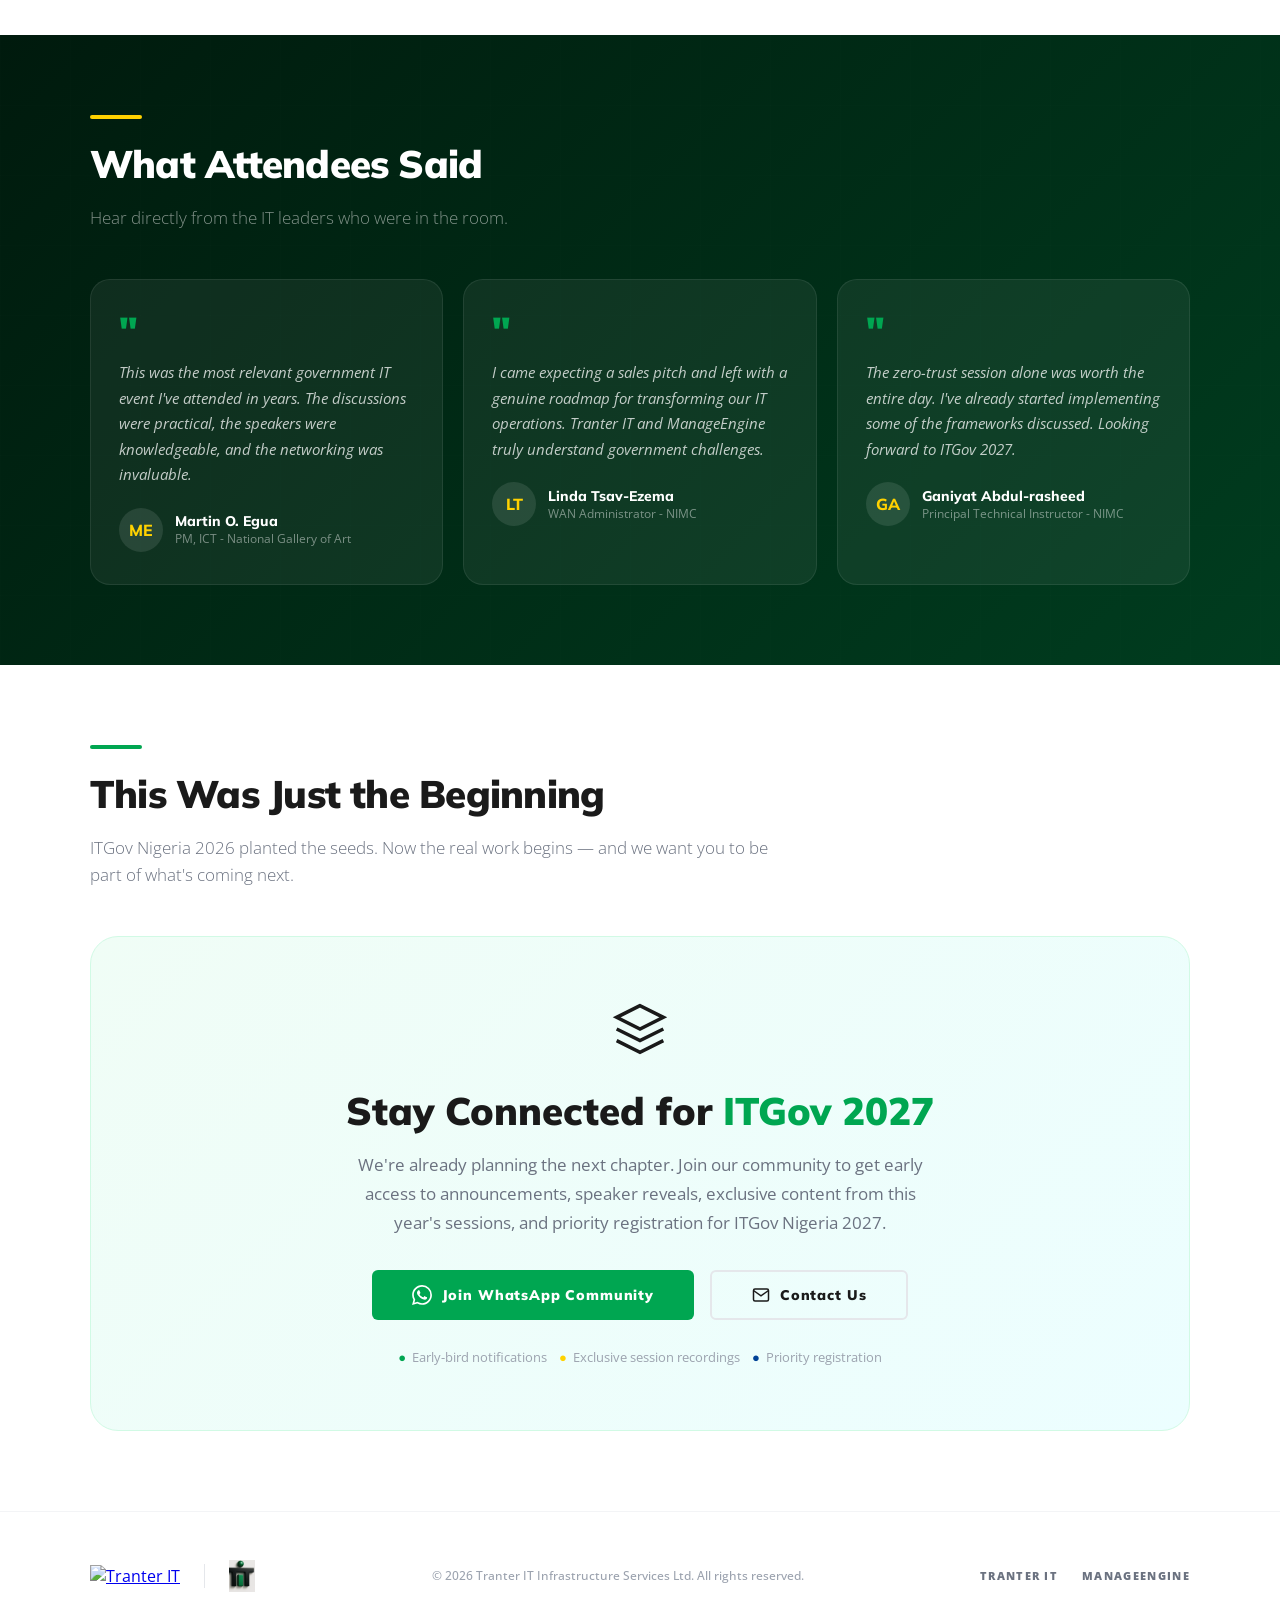
==== commit 277eca1d: "Fix responsive events layout and preserve event data" ====
--- a/index.html
+++ b/index.html
@@ -17,13 +17,15 @@
             --bg-white: #FFFFFF;
         }
         * { box-sizing: border-box; margin: 0; padding: 0; }
+        html, body { max-width: 100%; overflow-x: hidden; }
         body { font-family: 'Open Sans', sans-serif; background: #fff; color: #1A1A1A; scroll-behavior: smooth; }
         h1,h2,h3,h4,.font-mulish { font-family: 'Mulish', sans-serif; }
 
         /* NAV */
         .glass-nav { background: rgba(255,255,255,0.96); backdrop-filter: blur(12px); border-bottom: 1px solid rgba(0,0,0,0.06); position: fixed; top: 0; width: 100%; z-index: 50; padding: 12px 40px; display: flex; justify-content: space-between; align-items: center; }
         .nav-logo { display: flex; align-items: center; gap: 16px; }
-        .nav-logo img { height: 34px; object-fit: contain; }
+        .nav-logo img { height: 34px; max-width: 160px; object-fit: contain; }
+        .nav-logo img[src*="tranter-platform-logo"] { height: 42px; width: 42px; }
         .nav-logo .divider { width: 1px; height: 28px; background: #e5e7eb; }
         .nav-links { display: flex; align-items: center; gap: 32px; }
         .nav-links a { font-family: 'Mulish', sans-serif; font-weight: 800; font-size: 11px; letter-spacing: 0.12em; text-transform: uppercase; color: #4b5563; text-decoration: none; transition: color 0.2s; }
@@ -356,7 +358,7 @@
             <img src="https://tranter-it.com/wp-content/uploads/2026/02/TRANTER-LOGO1-1-1-e1775125547429.png" alt="Tranter IT">
         </a>
         <div class="divider"></div>
-        <img src="https://tranter-it.com/wp-content/uploads/2026/04/manage-engine-logo.png" alt="ManageEngine">
+        <img src="tranter-events/assets/images/tranter-platform-logo.png" alt="Tranter platform">
     </div>
     <div class="nav-links">
         <a href="#recap">Recap</a>
@@ -407,7 +409,7 @@
 <div class="partner-strip">
     <div class="partner-strip-inner">
         <img src="https://tranter-it.com/wp-content/uploads/2026/02/TRANTER-LOGO1-1-1-e1775125547429.png" alt="Tranter IT">
-        <img src="https://tranter-it.com/wp-content/uploads/2026/04/manage-engine-logo.png" alt="ManageEngine">
+        <img src="tranter-events/assets/images/tranter-platform-logo.png" alt="Tranter platform">
     </div>
 </div>
 
@@ -890,7 +892,7 @@
                 <img src="https://tranter-it.com/wp-content/uploads/2026/02/TRANTER-LOGO1-1-1-e1775125547429.png" alt="Tranter IT">
             </a>
             <div class="div"></div>
-            <img src="https://tranter-it.com/wp-content/uploads/2026/04/manage-engine-logo.png" alt="ManageEngine">
+            <img src="tranter-events/assets/images/tranter-platform-logo.png" alt="Tranter platform">
         </div>
         <div class="footer-copy">© 2026 Tranter IT Infrastructure Services Ltd. All rights reserved.</div>
         <div class="footer-links">
